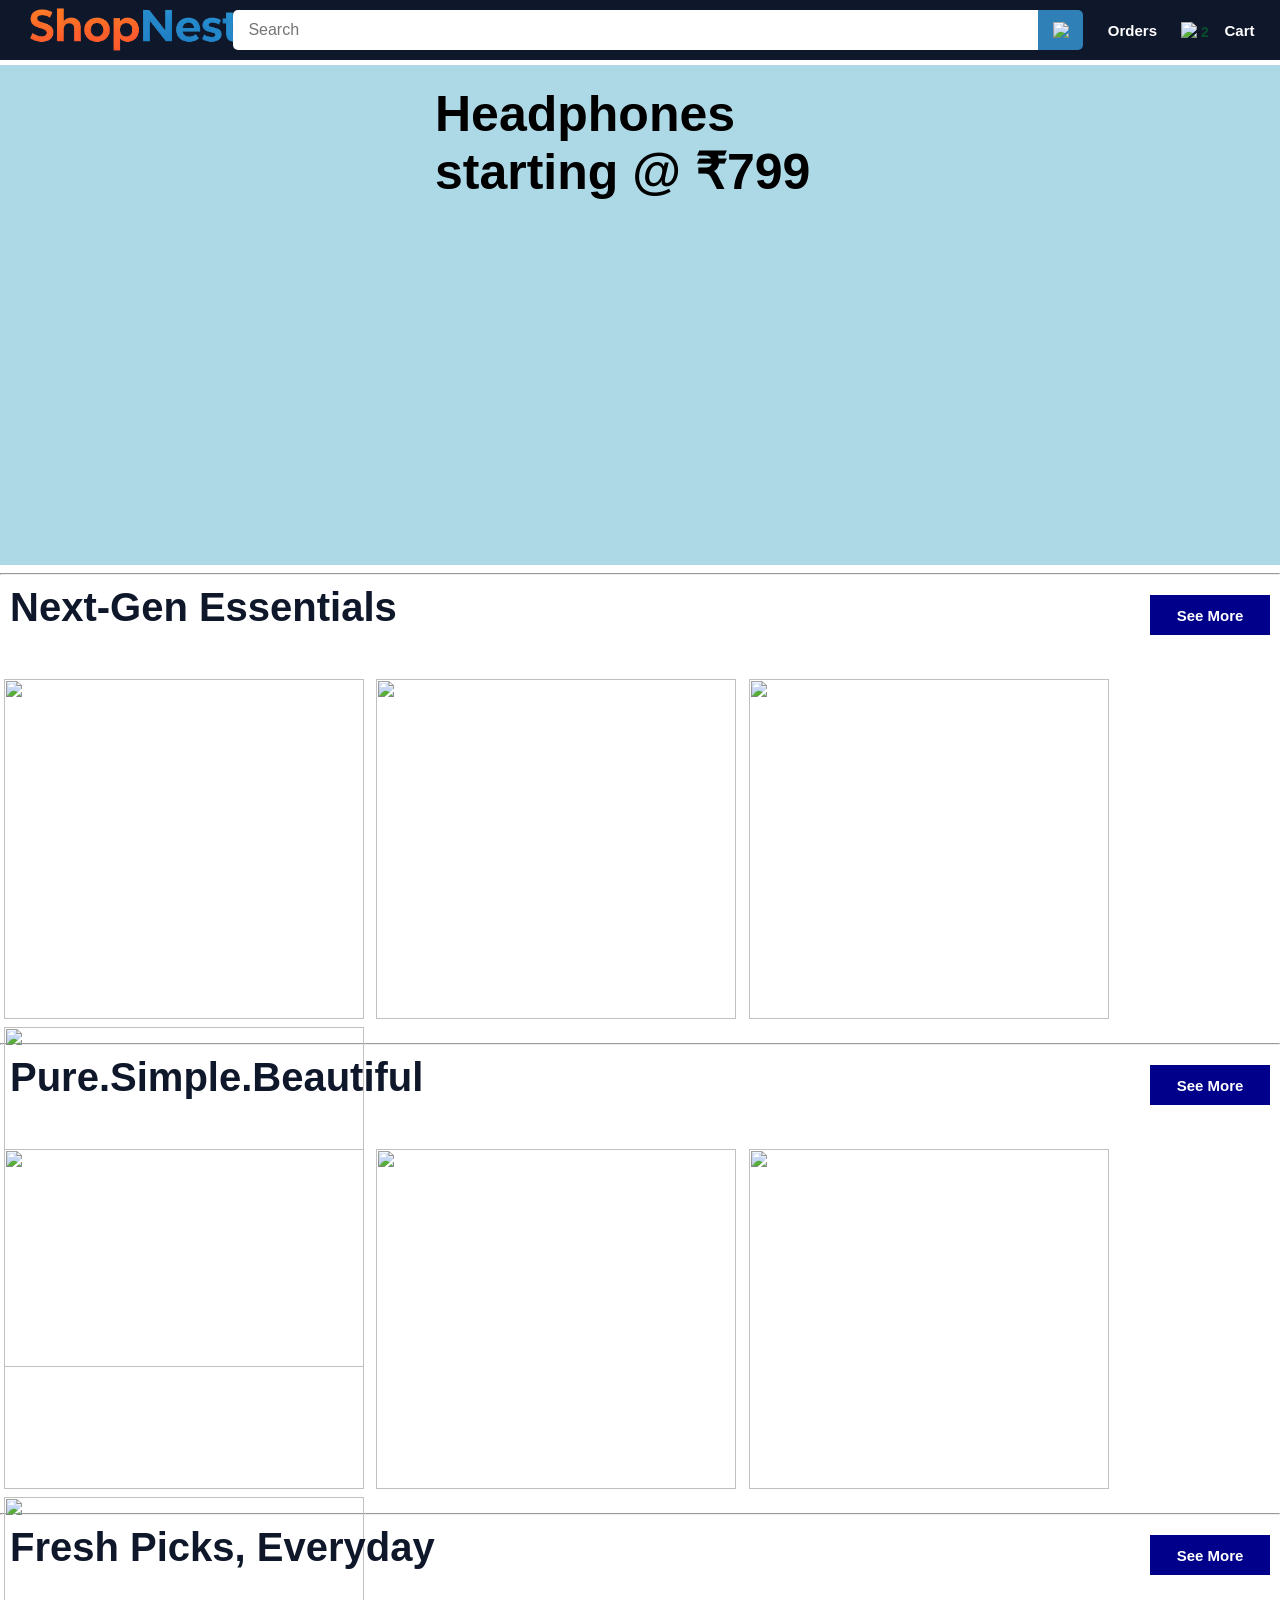
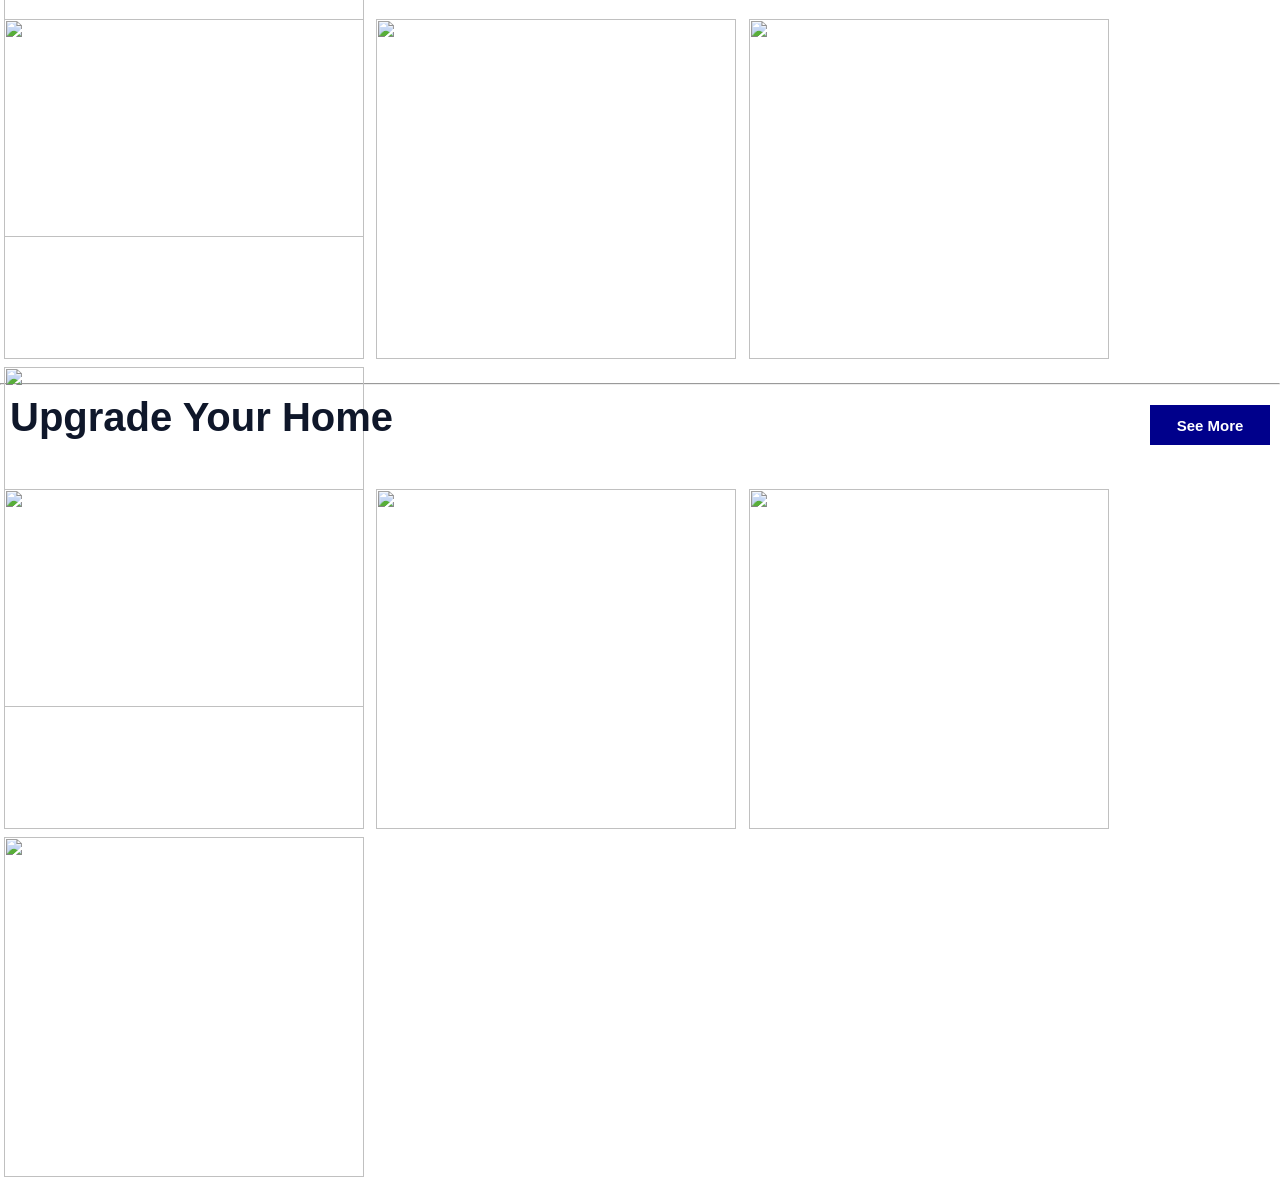
==== index.html @ 25f136fd "Add files via upload" ====
<!DOCTYPE html>
<html lang="en">

<head>
    <meta charset="UTF-8">
    <meta name="viewport" content="width=device-width, initial-scale=1.0">
    <title>ShopNest</title>

    <link rel="preconnect" href="https://fonts.googleapis.com">
    <link rel="preconnect" href="https://fonts.gstatic.com" crossorigin>
    <link href="https://fonts.googleapis.com/css2?family=Roboto:wght@400;500;700&display=swap" rel="stylesheet">

    <link rel="stylesheet" href="general.css">
    <link rel="stylesheet" href="header.css">
    <link rel="stylesheet" href="index.css">
</head>

<body>
    <div class="header">
        <div class="left-section">
            <a href="index.html" class="header-link">
                <img src="logo.png" class="logo" alt="logo">
            </a>
        </div>

        <div class="middle-section">
            <input type="text" class="search-bar" placeholder="Search">

            <button class="search-button">
                <img src="icons/search-icon.png" class="search-icon">
            </button>
        </div>

        <div class="right-section">
            <a href="orders.html" class="orders-link header-link">
                <span class="orders-text">Orders</span>
            </a>

            <a href="checkout.html" class="cart-link header-link">
                <img src="icons/cart-icon.png" class="cart-icon">
                <div class="cart-quantity">2</div>
                <div class="cart-text">Cart</div>
            </a>
        </div>

    </div>

    <div class="home-page">
        <div class="overview">
            <img src="icons/angle-left-solid.png" alt="" class="left-icon" onclick="prevSlide()">
            <img src="icons/angle-right-solid.png" alt="" class="right-icon" onclick="nextSlide()">

            <div class="slider" id="slider">
                <div class="slide">
                    <div class="text-section">
                        Headphones starting @ ₹799
                    </div>

                    <div class="img-section">
                        <img src="images/gadgets/Headphone.png" alt="" class="img-section-img">
                    </div>
                </div>

                <div class="slide">
                    <div class="text-section">
                        Best Selling Kitchen Items
                    </div>

                    <div class="img-section">
                        <img src="images/Home appliances/Curd-maker.png" alt="" class="img-section-img">
                    </div>
                </div>

                <div class="slide">
                    <div class="text-section">
                        Beauty Products for all
                    </div>

                    <div class="img-section">
                        <img src="images/beauty/Khadi2.png" alt="" class="img-section-img">
                    </div>
                </div>
            </div>
        </div>

        <hr>

        <div class="product-category">
            <p>
                Next-Gen Essentials
                <button onclick="window.location.href='gadgets.html'">See More</button>
            </p>
            <img src="images/gadgets/Boat-speaker.png" alt="">
            <img src="images/gadgets/Rechargable-wire-mouse.png" alt="">
            <img src="images/gadgets/Headphone.png" alt="">
            <img src="images/gadgets/Power-Bank.png" alt="">
        </div>

        <hr>

        <div class="product-category">
            <p>
                Pure.Simple.Beautiful
                <button onclick="window.location.href='beauty.html'">See More</button>
            </p>
            <img src="images/beauty/Cetaphil.png" alt="">
            <img src="images/beauty/Dove-men.png" alt="">
            <img src="images/beauty/Gentlemen.png" alt="">
            <img src="images/beauty/Khadi_sand.png" alt="">
        </div>

        <hr>

        <div class="product-category">
            <p>
                Fresh Picks, Everyday
                <button onclick="window.location.href='foods.html'">See More</button>
            </p>
            <img src="images/foods/Nutella.png" alt="">
            <img src="images/foods/Dates.png" alt="">
            <img src="images/foods/Muesli.png" alt="">
            <img src="images/foods/Dry Fruits.png" alt="">
        </div>

        <hr>

        <!-- <div class="product-category">
            <p>
                Escape into Books..
                <button onclick="window.location.href='books.html'">See More</button>
            </p>
            <img src="images/books/Eat that frog.jpg" alt="" class="books-img">
            <img src="images/books/Ikigai.jpg" alt="" class="books-img">
            <img src="images/books/Brian Tracy.jpg" alt="" class="books-img">
            <img src="images/books/Atomic Habits.jpg" alt="" class="books-img">
        </div> -->

        <!-- <hr> -->

        <div class="product-category">
            <p>
                Upgrade Your Home
                <button onclick="window.location.href='home-appliances.html'">See More</button>
            </p>
            <img src="images/Home appliances/Air-fryer.png" alt="">
            <img src="images/Home appliances/Kettle.png" alt="">
            <img src="images/Home appliances/Oven.png" alt="">
            <img src="images/Home appliances/Toaster.png" alt="">
        </div>
    </div>
    
    <script src="scripts/index.js"></script>
    <script src="scripts/cart.js"></script>
</body>

</html>
---- header.css ----
.header {
    /* background-color: rgb(8, 79, 45); */
    background-color: #0f172a;
    color: white;
    padding-left: 15px;
    padding-right: 15px;

    display: flex;
    align-items: center;
    justify-content: space-between;

    position: fixed;
    top: 0;
    left: 0;
    right: 0;
    height: 60px;

    z-index: 1000;
}

.header .left-section {
    width: 208px;
}

@media (max-width: 800px) {
    .header .left-section {
        width: unset;
    }
}

.header .header-link {
    display: inline-block;
    padding: 6px 9.5px;
    border-radius: 2px;
    cursor: pointer;
    text-decoration: none;
    border: 1px solid rgba(0, 0, 0, 0);
}

.header .logo {
  height: 50px;
  margin-top: 1px;
  background-color: transparent;
}

.header .middle-section {
  flex: 1;
  max-width: 850px;
  margin-left: 10px;
  margin-right: 10px;
  display: flex;
}

.header .search-bar {
  flex: 1;
  width: 0;
  font-size: 16px;
  height: 38px;
  padding-left: 15px;
  border: none;
  border-top-left-radius: 5px;
  border-bottom-left-radius: 5px;
  border-top-right-radius: 0;
  border-bottom-right-radius: 0;
}

.header .search-button {
  background-color: #2F80B7;
  border: none;
  width: 45px;
  height: 40px;
  border-top-right-radius: 5px;
  border-bottom-right-radius: 5px;
  flex-shrink: 0;
  cursor: pointer;
}

.header .search-icon {
  height: 20px;
  margin-left: 0px;
  margin-top: 3px;
}

.header .right-section {
  /* width: 180px; */
  flex-shrink: 0;
  display: flex;
  justify-content: end;
}

.right-section a:hover{
  border: 1px solid white;
}

.header .orders-link {
  color: white;

  display: flex;
  align-items: center;
  padding-left: 13px;
  padding-right: 13px;
}

.header .orders-text {
  display: block;
  font-size: 15px;
  font-weight: 700;
}

.header .cart-link {
  color: white;
  display: flex;
  align-items: center;
  position: relative;
}

.header .cart-icon {
  width: 38px;
}

.header .cart-text {
  margin-left: 5px;
  font-size: 15px;
  font-weight: 700;
}

.header .cart-quantity {
  color: rgb(8, 79, 45);
  font-size: 14px;
  font-weight: 700;

  position: absolute;
  top: 8.5px;
  right: 46px;

  width: 26px;
  text-align: center;
}

/* .credit {
  font-size: 12px;
  color: gray;
}
.credit a {
  color: inherit;
  text-decoration: underline;
}

.body img{
    height: 100px;
    width: 100px;
} */
---- index.css ----
body {
    margin: 0;
    padding: 0;
    font-family: Arial;
}

.home-page {
    margin-top: 65px;
}

.overview {
    width: 100%;
    height: 500px;
    /* display: flex; */
    overflow: hidden;
    position: relative;
    /* cursor: pointer; */
    background-color: lightblue;
}

.slider{
  display: flex;
  transition: transform 0.5s ease;
}

.slide{
  min-width: 100%;
  display: flex;
  justify-content: center;
  gap: 50px;
  align-items: center;
  padding: 20px;
}

.left-icon{
  position: absolute;
  left: 10px;
  top: 50%;
  transform: translateY(-50%);
  height: 72px;
  cursor: pointer;
  z-index: 1;
}

.right-icon{
  position: absolute;
  right: 10px;
  top: 50%;
  transform: translateY(-50%);
  height: 72px;
  cursor: pointer;
  z-index: 1;
}

.text-section{
  /* border: 1px solid black; */
  /* left: 27%; */
  /* position: absolute; */
  height: 100%;
  font-size: 50px;
  /* width: 250px; */
  /* top: 27%; */
  font-weight: bold;
  max-width: 400px;
  display: flex;
  align-items: center;
}

.img-section{
  /* position: absolute; */
  height: auto;
  max-width: 100%;
  /* left: 39%; */
  /* border: 1px solid black; */
  display: flex;
  align-items: center;
}

.img-section-img{
  height: auto;
  max-width: 400px;
}

/* .img-overview {
    height: 500px;
    width: 500px;
    object-fit: cover;
    flex-shrink: 0;
}

.slider {
    display: flex;
    width: max-content;
    animation: scroll 30s linear infinite;
}

@keyframes scroll {
    0% {
        transform: translateX(0);
    }

    100% {
        transform: translateX(-50%);
    }
} */

.product-category {
    margin-top: 10px;
    height: 450px;
    width: 100%;
    /* background-color: lightpink; */
    /* background-color: cornsilk; */
}

.product-category p {
    margin-top: 10px;
    margin-left: 10px;
    color: #0f172a;
    font-size: 40px;
    font-weight: bold;
    display: flex;
    justify-content: space-between;
}

.product-category p button {
    width: 120px;
    height: 40px;
    background-color: darkblue;
    color: white;
    margin-right: 10px;
    font-size: 15px;
    font-weight: bold;
    cursor: pointer;
    margin-top: 10px;
    border: none;
}

.product-category img {
    height: 340px;
    width: 360px;
    margin: 4px;
    cursor: pointer;
}

.products .products-grid{
    display: grid;
    grid-template-columns: repeat(4,1fr);
}

@media (max-width: 800px) {
  .products .products-grid {
    grid-template-columns: repeat(3, 1fr);
  }
}

@media (max-width: 575px) {
  .products .products-grid {
    grid-template-columns: repeat(2, 1fr);
  }
}

@media (max-width: 450px) {
  .products .products-grid {
    grid-template-columns: 1fr;
  }
}

.products{
    margin-top: 62px;
}

.products .product-container {
  padding-top: 40px;
  padding-bottom: 25px;
  padding-left: 25px;
  padding-right: 25px;

  border-right: 1px solid rgb(240, 240, 240);
  border-bottom: 1px solid rgb(240, 240, 240);

  display: flex;
  flex-direction: column;
}

.products .product-image-container {
  display: flex;
  justify-content: center;
  align-items: center;

  height: 180px;
  margin-bottom: 20px;
}

.products .product-image {
  /* Images overflow the container by default. To prevent this, set
     max-width and max-height to 100% to stay inside container. */
  max-width: 100%;
  max-height: 100%;
  border-radius: 5px;
}

.products .product-name {
  height: 40px;
  margin-bottom: 5px;
}

.products .product-rating-container {
  display: flex;
  align-items: center;
  margin-bottom: 10px;
}

.products .product-rating-stars {
  width: 100px;
  margin-right: 6px;
}

.products .product-rating-count {
  color: rgb(25, 135, 84);
  cursor: auto;
  margin-top: 3px;
}

.products .product-price {
  font-weight: 700;
  margin-bottom: 10px;
}

.products .product-quantity-container {
  margin-bottom: 17px;
}

.products .product-spacer {
  flex: 1;
}

.products .added-to-cart {
  color: rgb(25, 135, 84);
  font-size: 16px;

  display: flex;
  align-items: center;
  margin-bottom: 8px;

  /* At first, the "Added to cart" message will
     be invisible. Use JavaScript to change the
     opacity and make it visible. */
  opacity: 0;
}

.products .added-to-cart img {
  height: 19px;
  margin-right: 6px;
}

.products .add-to-cart-button {
  width: 100%;
  padding: 8px;
  height: 34px;
  margin-top: 1px;
  background-color: darkblue;
  color: white;
  font-size: 15px;
  font-weight: bold;
  cursor: pointer;
}

.add-to-cart-button:hover{
    background-color: rgb(32, 32, 184);
}

select {
  color: rgb(33, 33, 33);
  background-color: rgb(255, 255, 255);
  border: 1px solid rgb(200, 200, 200);
  border-radius: 5px;
  padding: 3px 5px;
  font-size: 15px;
  cursor: pointer;
  box-shadow: 0 1px 3px rgba(200, 200, 200, 0.2);
}

select:focus,
input:focus {
  outline: 2px solid rgb(25, 135, 84);
}
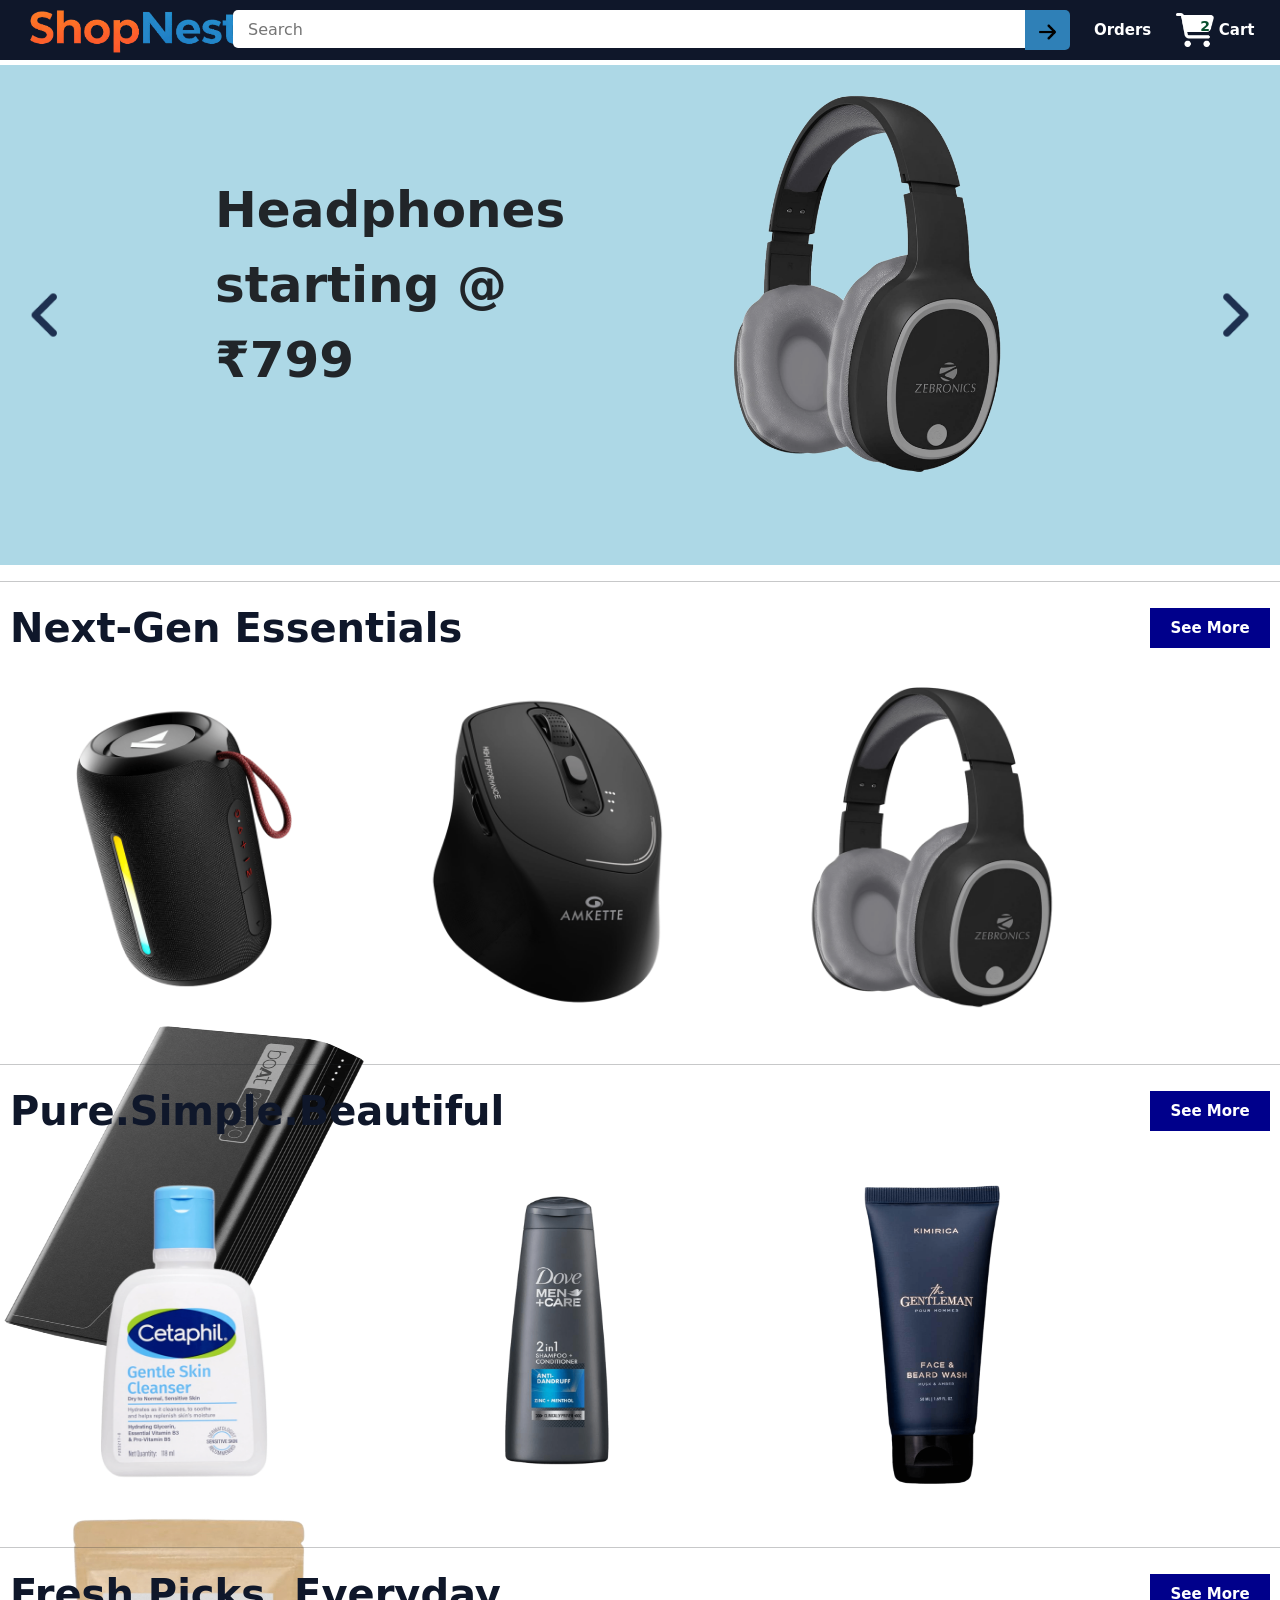
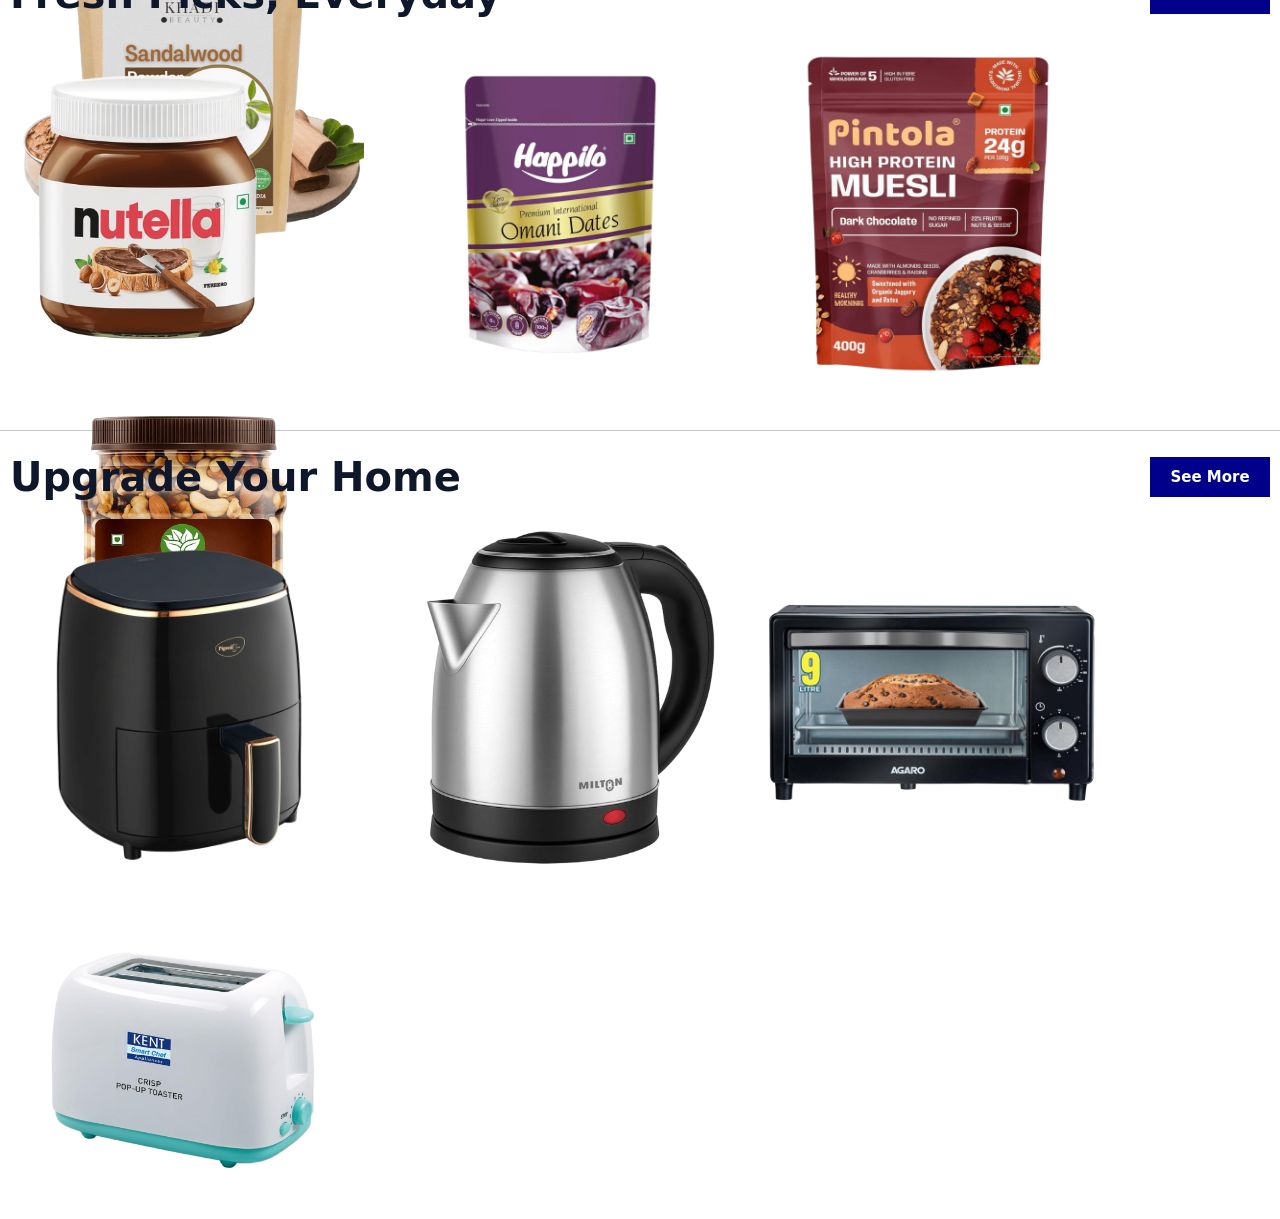
==== commit 4379ec8f: "Update index.html" ====
--- a/index.html
+++ b/index.html
@@ -13,6 +13,9 @@
     <link rel="stylesheet" href="general.css">
     <link rel="stylesheet" href="header.css">
     <link rel="stylesheet" href="index.css">
+
+    <link href="https://cdn.jsdelivr.net/npm/bootstrap@5.2.3/dist/css/bootstrap.min.css" rel="stylesheet">
+    <script src="https://cdn.jsdelivr.net/npm/bootstrap@5.2.3/dist/js/bootstrap.bundle.min.js"></script>
 </head>
 
 <body>
@@ -153,4 +156,4 @@
     <script src="scripts/cart.js"></script>
 </body>
 
-</html>+</html>
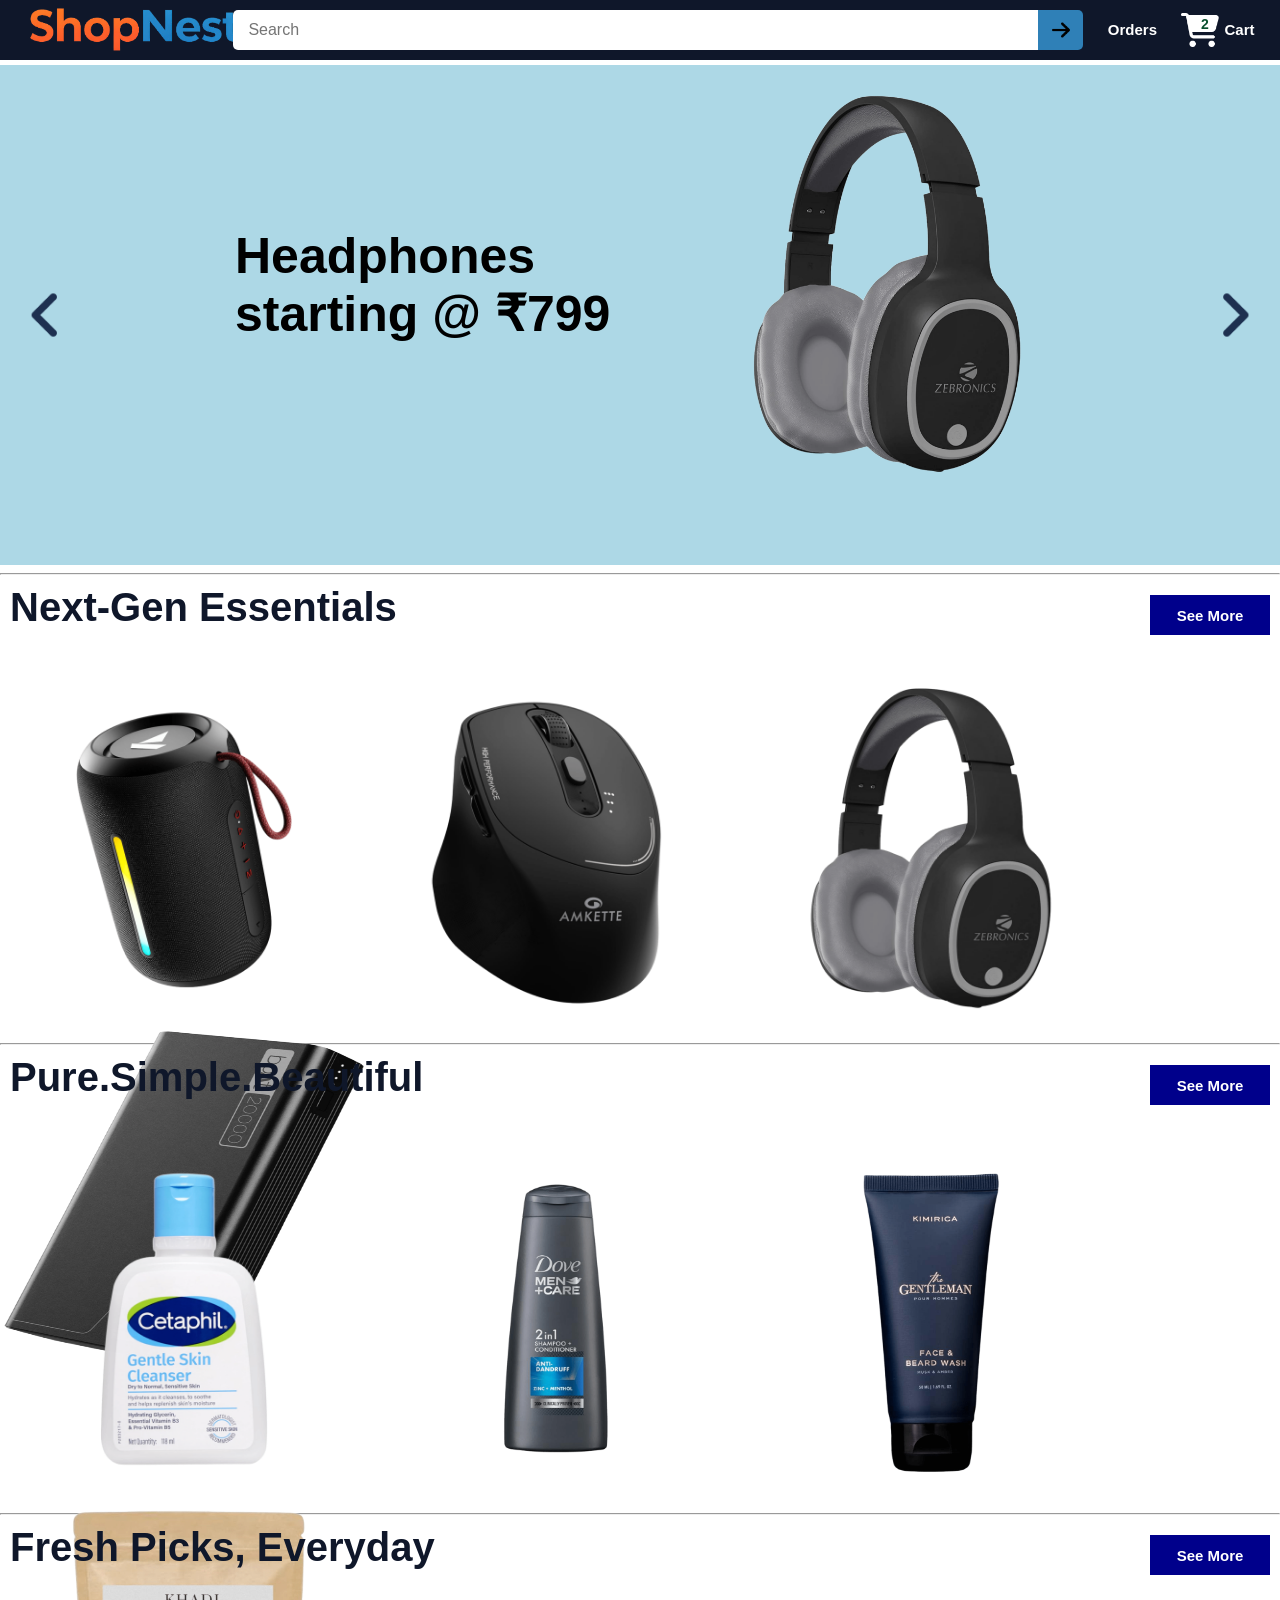
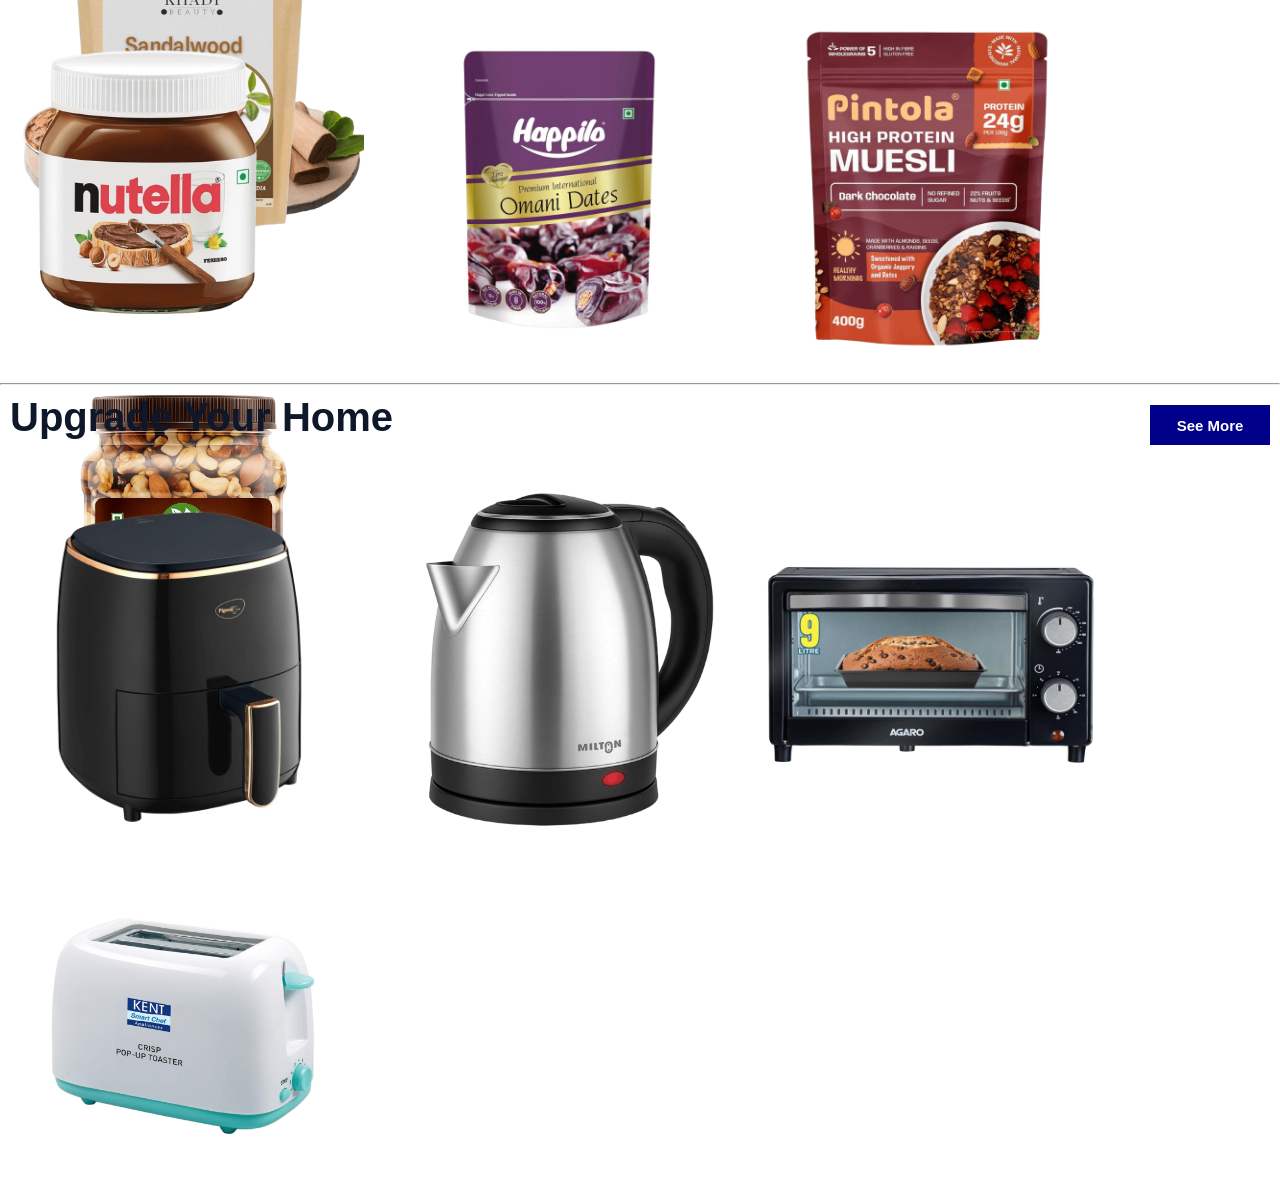
==== commit 5ffea07c: "Update index.html" ====
--- a/index.html
+++ b/index.html
@@ -13,9 +13,6 @@
     <link rel="stylesheet" href="general.css">
     <link rel="stylesheet" href="header.css">
     <link rel="stylesheet" href="index.css">
-
-    <link href="https://cdn.jsdelivr.net/npm/bootstrap@5.2.3/dist/css/bootstrap.min.css" rel="stylesheet">
-    <script src="https://cdn.jsdelivr.net/npm/bootstrap@5.2.3/dist/js/bootstrap.bundle.min.js"></script>
 </head>
 
 <body>
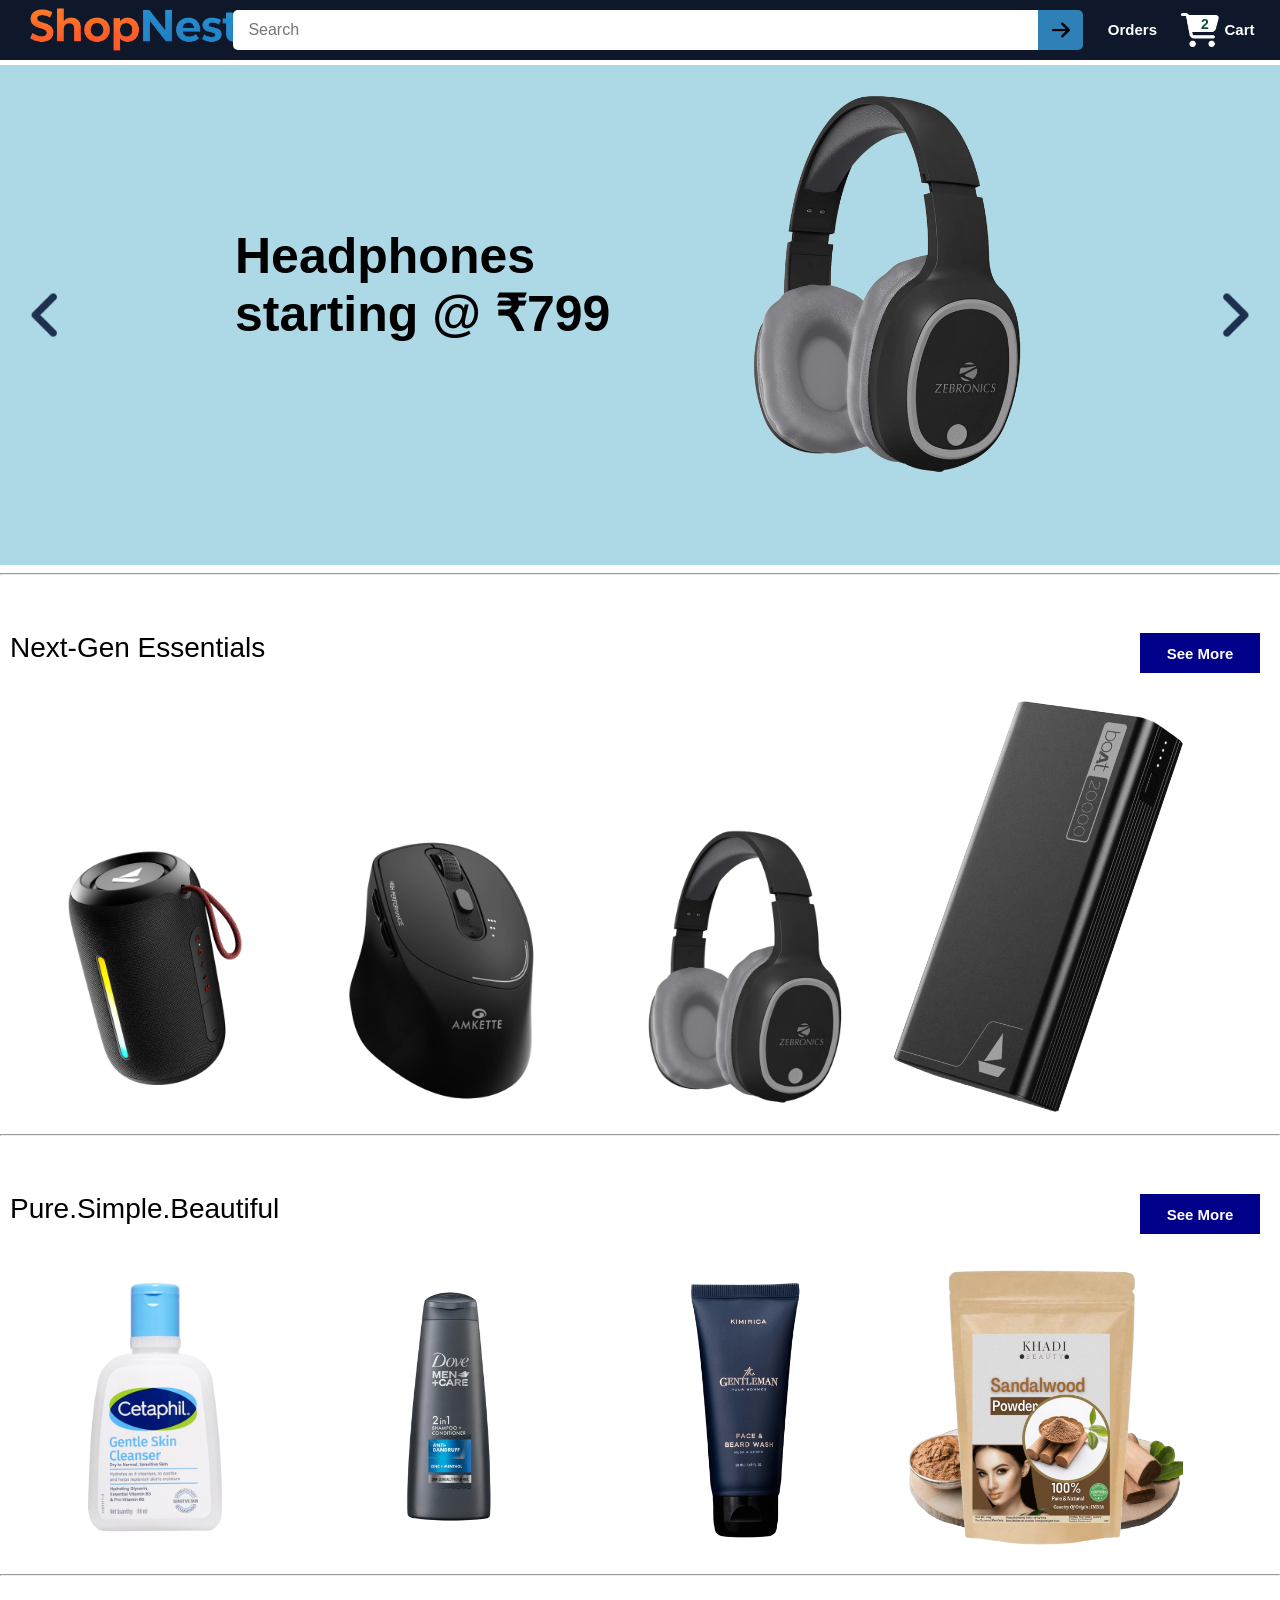
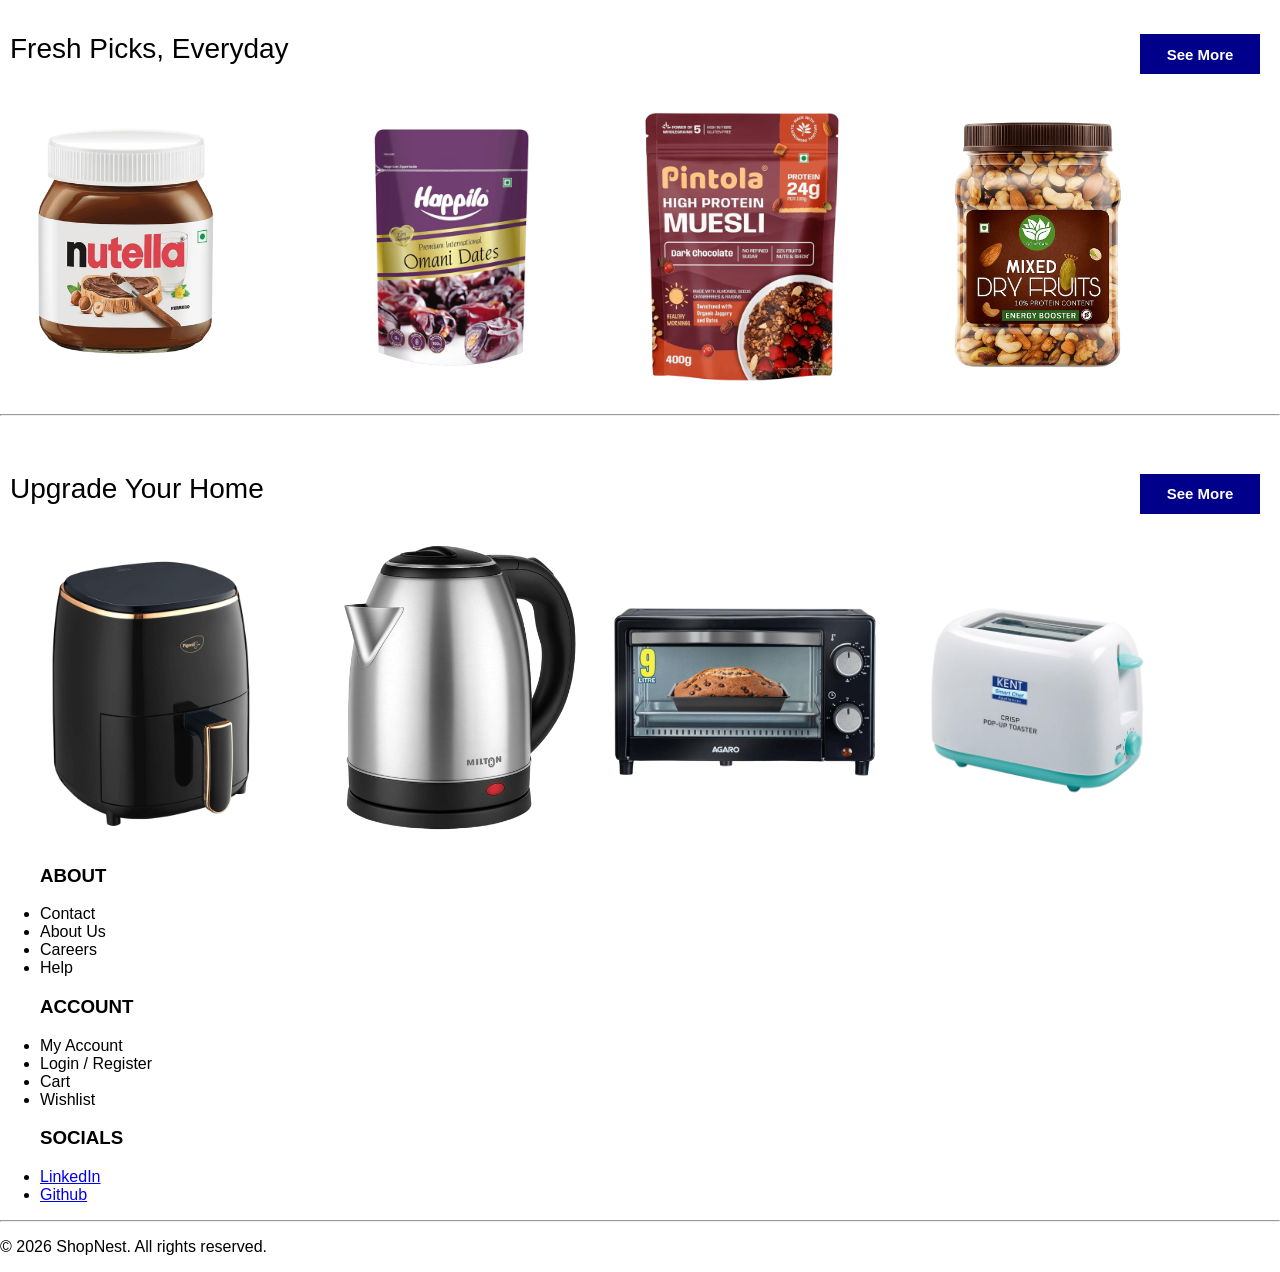
==== commit b2550f00: "Added footer in index.html" ====
--- a/index.html
+++ b/index.html
@@ -148,6 +148,38 @@
             <img src="images/Home appliances/Toaster.png" alt="">
         </div>
     </div>
+
+    <div class="footer">
+        <div class="upper">
+            <ul>
+                <h3>ABOUT</h3>
+                <li>Contact</li>
+                <li>About Us</li>
+                <li>Careers</li>
+                <li>Help</li>
+            </ul>
+
+            <ul>
+                <h3>ACCOUNT</h3>
+                <li>My Account</li>
+                <li>Login / Register</li>
+                <li>Cart</li>
+                <li>Wishlist</li>
+            </ul>
+
+            <ul>
+                <h3>SOCIALS</h3>
+                <li><a href="https://www.linkedin.com/in/patelpriyanshu03/">LinkedIn</a></li>
+                <li><a href="https://github.com/BugSlayer03">Github</a></li>
+            </ul>
+        </div>
+
+        <hr>
+
+        <div class="lower">
+            <p>© 2026 ShopNest. All rights reserved.</p>
+        </div>
+    </div>
     
     <script src="scripts/index.js"></script>
     <script src="scripts/cart.js"></script>
--- a/header.css
+++ b/header.css
@@ -41,6 +41,14 @@
   height: 50px;
   margin-top: 1px;
   background-color: transparent;
+}
+
+@media (max-width:675px){
+  .header .logo{
+    display: none;
+    height: 26px;
+    margin-top: 1px;
+  }
 }
 
 .header .middle-section {
@@ -149,4 +157,4 @@
 .body img{
     height: 100px;
     width: 100px;
-} */+} */
--- a/index.css
+++ b/index.css
@@ -53,13 +53,8 @@
 }
 
 .text-section{
-  /* border: 1px solid black; */
-  /* left: 27%; */
-  /* position: absolute; */
   height: 100%;
   font-size: 50px;
-  /* width: 250px; */
-  /* top: 27%; */
   font-weight: bold;
   max-width: 400px;
   display: flex;
@@ -81,45 +76,80 @@
   max-width: 400px;
 }
 
-/* .img-overview {
-    height: 500px;
-    width: 500px;
-    object-fit: cover;
-    flex-shrink: 0;
-}
-
-.slider {
-    display: flex;
-    width: max-content;
-    animation: scroll 30s linear infinite;
-}
-
-@keyframes scroll {
-    0% {
-        transform: translateX(0);
-    }
-
-    100% {
-        transform: translateX(-50%);
-    }
-} */
-
-.product-category {
+@media (max-width:800px){
+    .slide{
+        flex-direction: column;
+        text-align: center;
+        gap: 20px;
+    }
+
+    .text-section{
+        font-size: 28px;
+        max-width: 90%;
+        justify-content: center;
+    }
+
+    .img-section img{
+        max-width: 250px;
+    }
+
+    .overview{
+        height: auto;
+        padding: 40px 0;
+    }
+}
+
+@media (max-width: 450px){
+    .text-section{
+        font-size: 20px;
+    }
+
+    .img-section img{
+        max-width: 180px;
+    }
+
+    .left-icon,
+    .right-icon{
+        height: 40px;
+    }
+}
+
+@media (max-width: 800px){
+    .product-category img{
+        width: 31%;
+    }    
+}
+
+@media (max-width: 575px){
+    .product-category img{
+        width: 48%;
+    }
+}
+
+@media (max-width: 450px){
+    .product-category img{
+        width: 100%;
+    }
+}
+
+.product-category{
     margin-top: 10px;
-    height: 450px;
-    width: 100%;
-    /* background-color: lightpink; */
-    /* background-color: cornsilk; */
-}
-
-.product-category p {
-    margin-top: 10px;
-    margin-left: 10px;
-    color: #0f172a;
-    font-size: 40px;
-    font-weight: bold;
+    padding: 10px;
+    height: auto;
+}
+
+.product-category p{
+    font-size: 28px;
+    flex-wrap: wrap;
+    gap: 10px;
     display: flex;
     justify-content: space-between;
+    align-items: center;
+}
+
+.product-category img{
+    width: 23%;
+    height: auto;
 }
 
 .product-category p button {
@@ -133,14 +163,10 @@
     cursor: pointer;
     margin-top: 10px;
     border: none;
-}
-
-.product-category img {
-    height: 340px;
-    width: 360px;
-    margin: 4px;
-    cursor: pointer;
-}
+    flex-shrink: 0;
+}
+
+
 
 .products .products-grid{
     display: grid;
@@ -283,4 +309,4 @@
 select:focus,
 input:focus {
   outline: 2px solid rgb(25, 135, 84);
-}+}
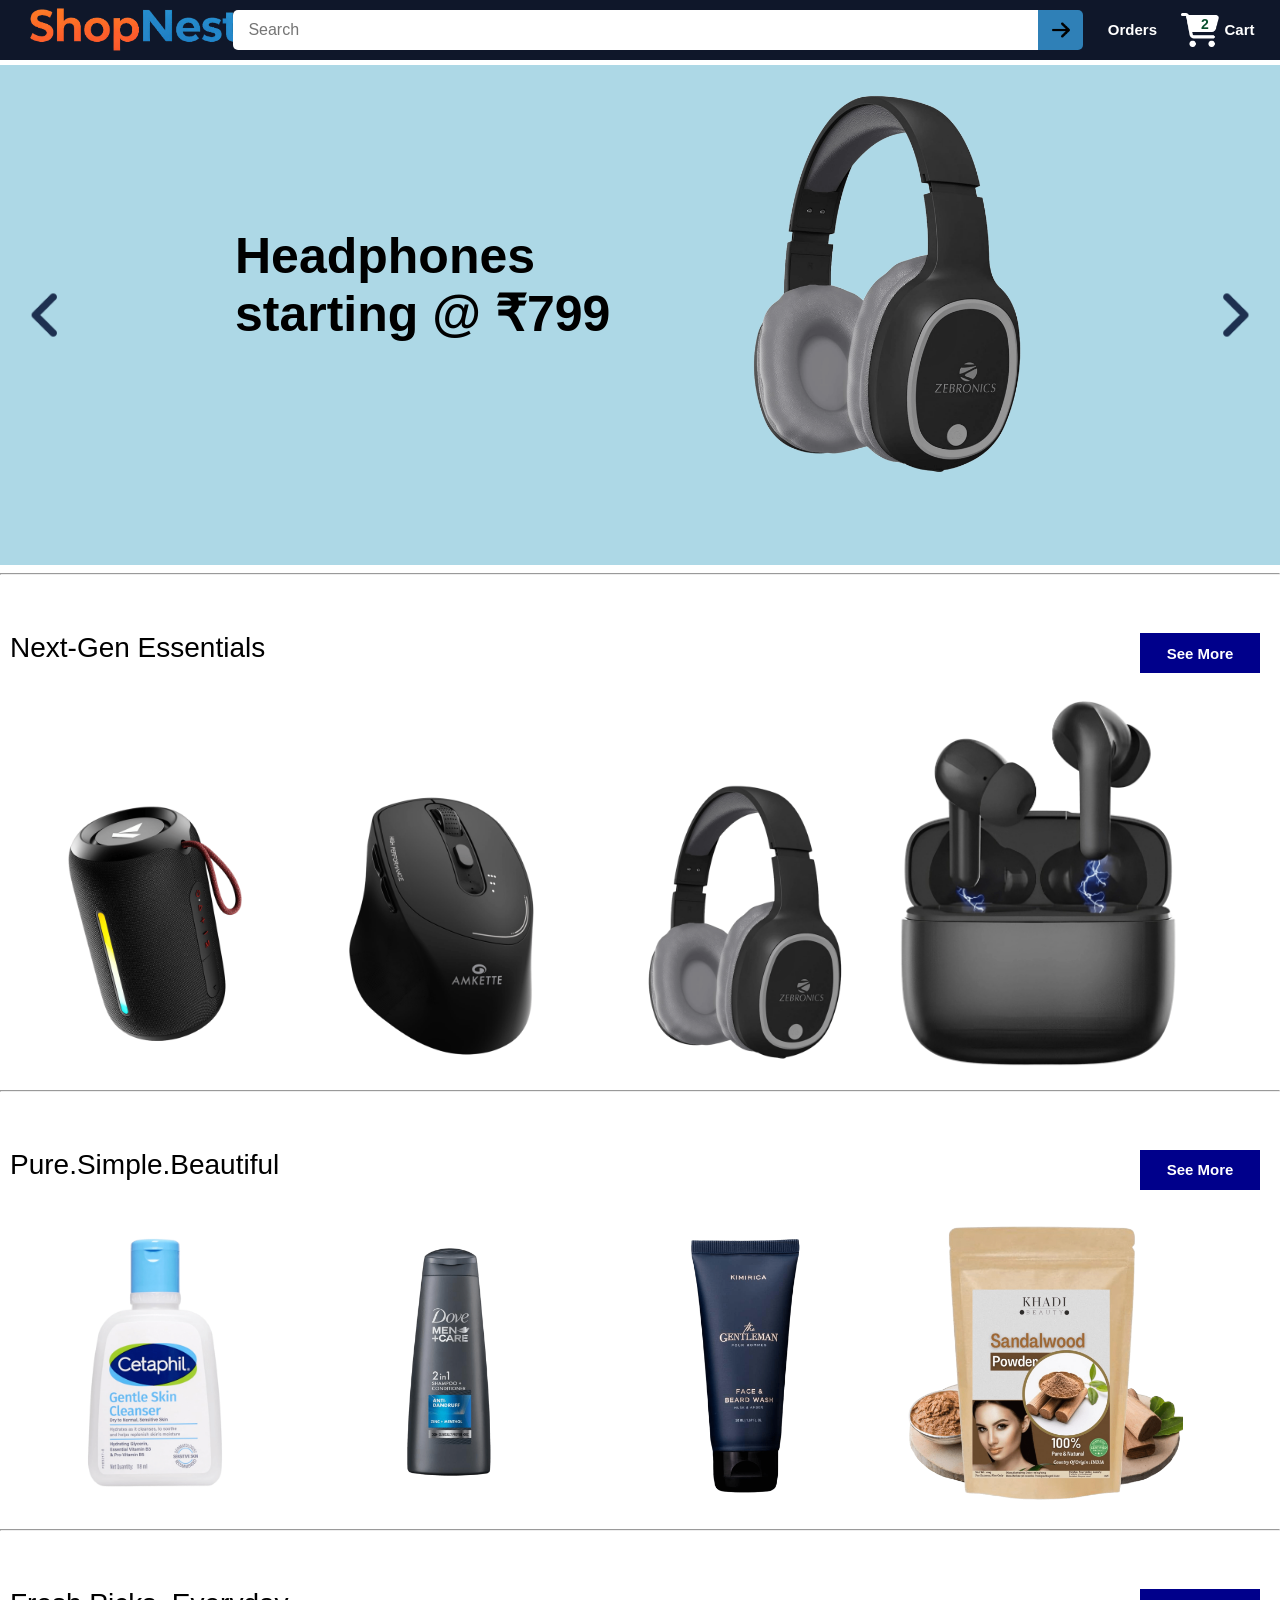
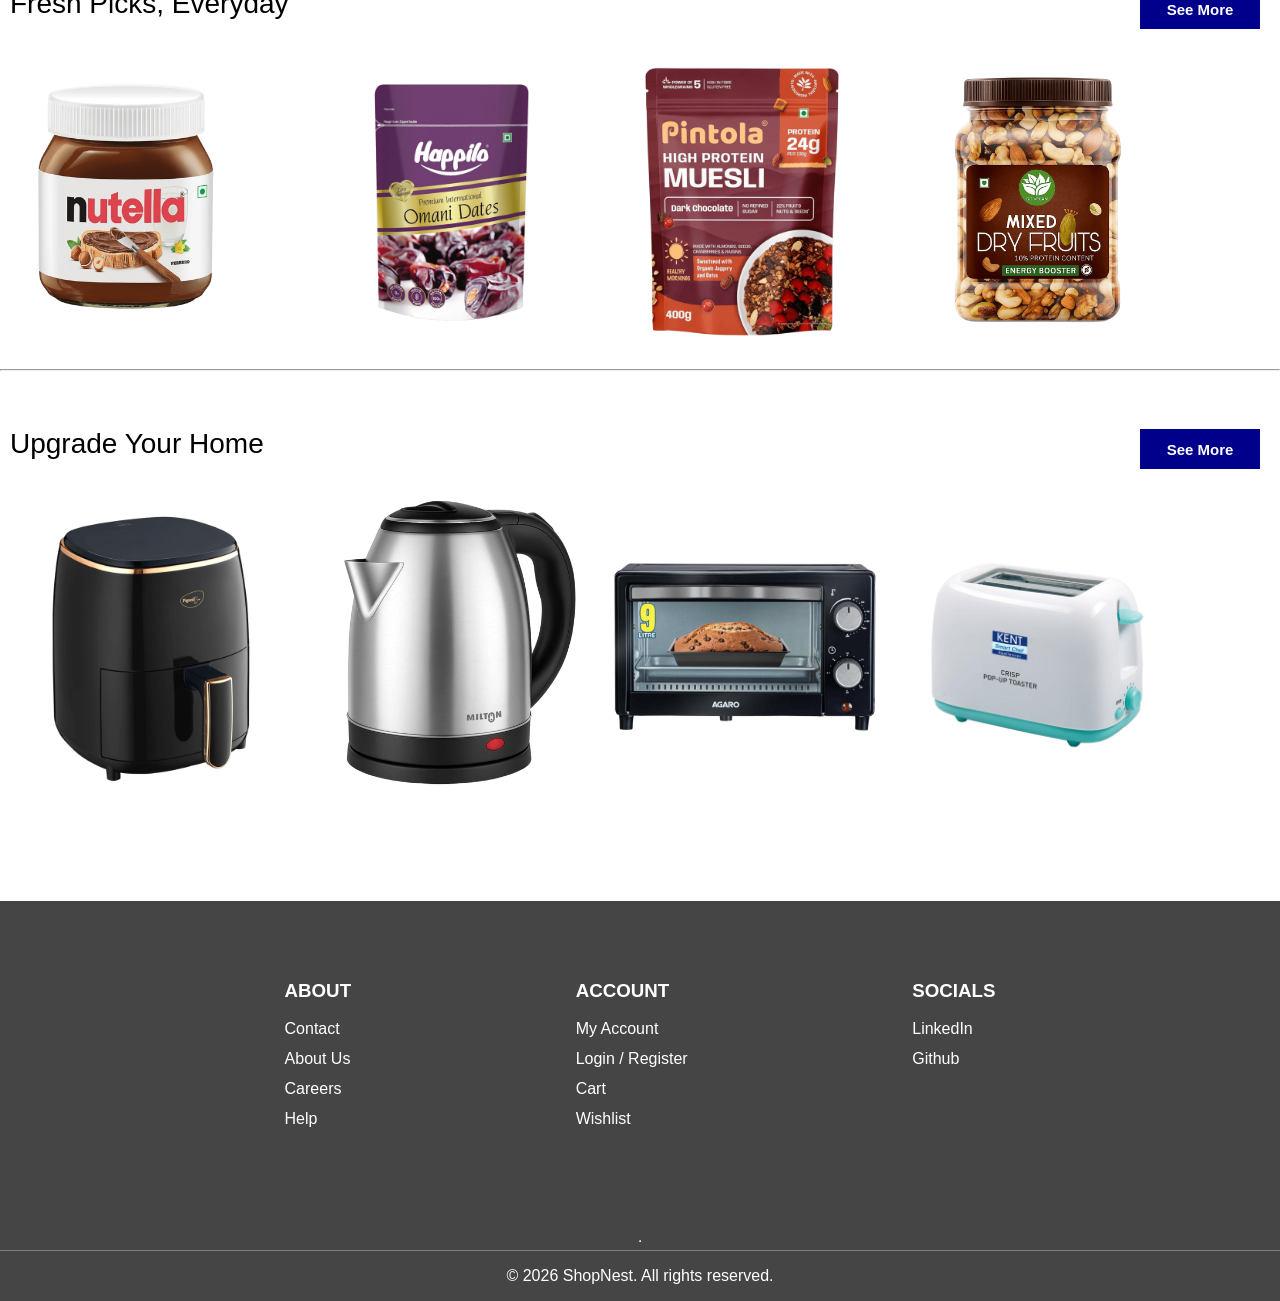
==== commit d787ee06: "Update index.html" ====
--- a/index.html
+++ b/index.html
@@ -93,7 +93,7 @@
             <img src="images/gadgets/Boat-speaker.png" alt="">
             <img src="images/gadgets/Rechargable-wire-mouse.png" alt="">
             <img src="images/gadgets/Headphone.png" alt="">
-            <img src="images/gadgets/Power-Bank.png" alt="">
+            <img src="images/gadgets/Earbud.png" alt="">
         </div>
 
         <hr>
--- a/index.css
+++ b/index.css
@@ -310,3 +310,49 @@
 input:focus {
   outline: 2px solid rgb(25, 135, 84);
 }
+
+.footer{
+  height: 400px;
+  width: 100%;
+  background-color: rgb(69, 69, 69);
+  margin-top: 100px;
+  color: white;
+
+  display: flex;
+  flex-direction: column;
+}
+
+.upper{
+  /* padding: 40px; */
+  display: flex;
+  justify-content: space-evenly;
+  flex-wrap: wrap;
+  height: 90%;
+  padding: 60px;
+}
+
+.lower{
+  /* padding: 20px; */
+  text-align: center;
+  border-top: 1px solid gray;
+}
+
+ul{
+  list-style-type: none;
+  margin: 0;
+  padding: 0;
+}
+
+ul li{
+  margin-bottom: 12px;
+  cursor: pointer;
+}
+
+ul li:hover{
+  text-decoration: underline;
+}
+
+ul li a{
+  color: white;
+  text-decoration: none;
+}
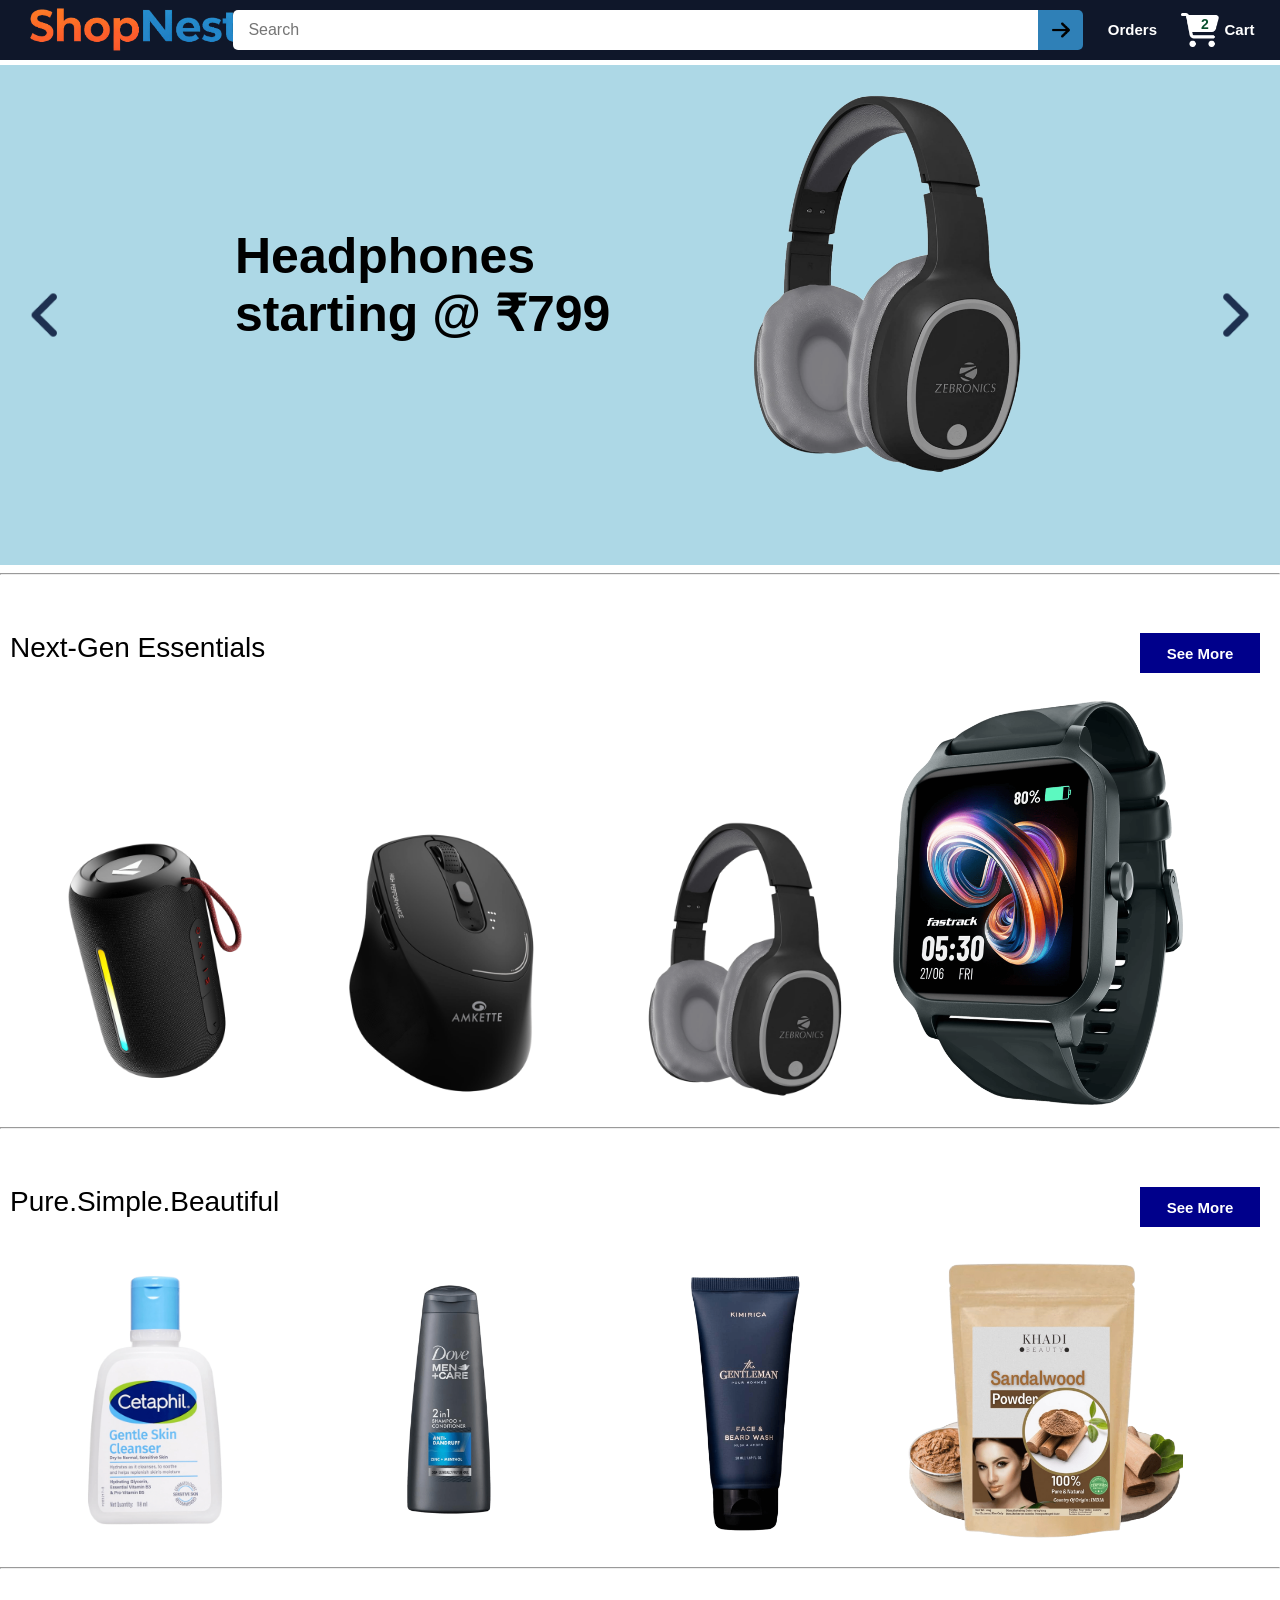
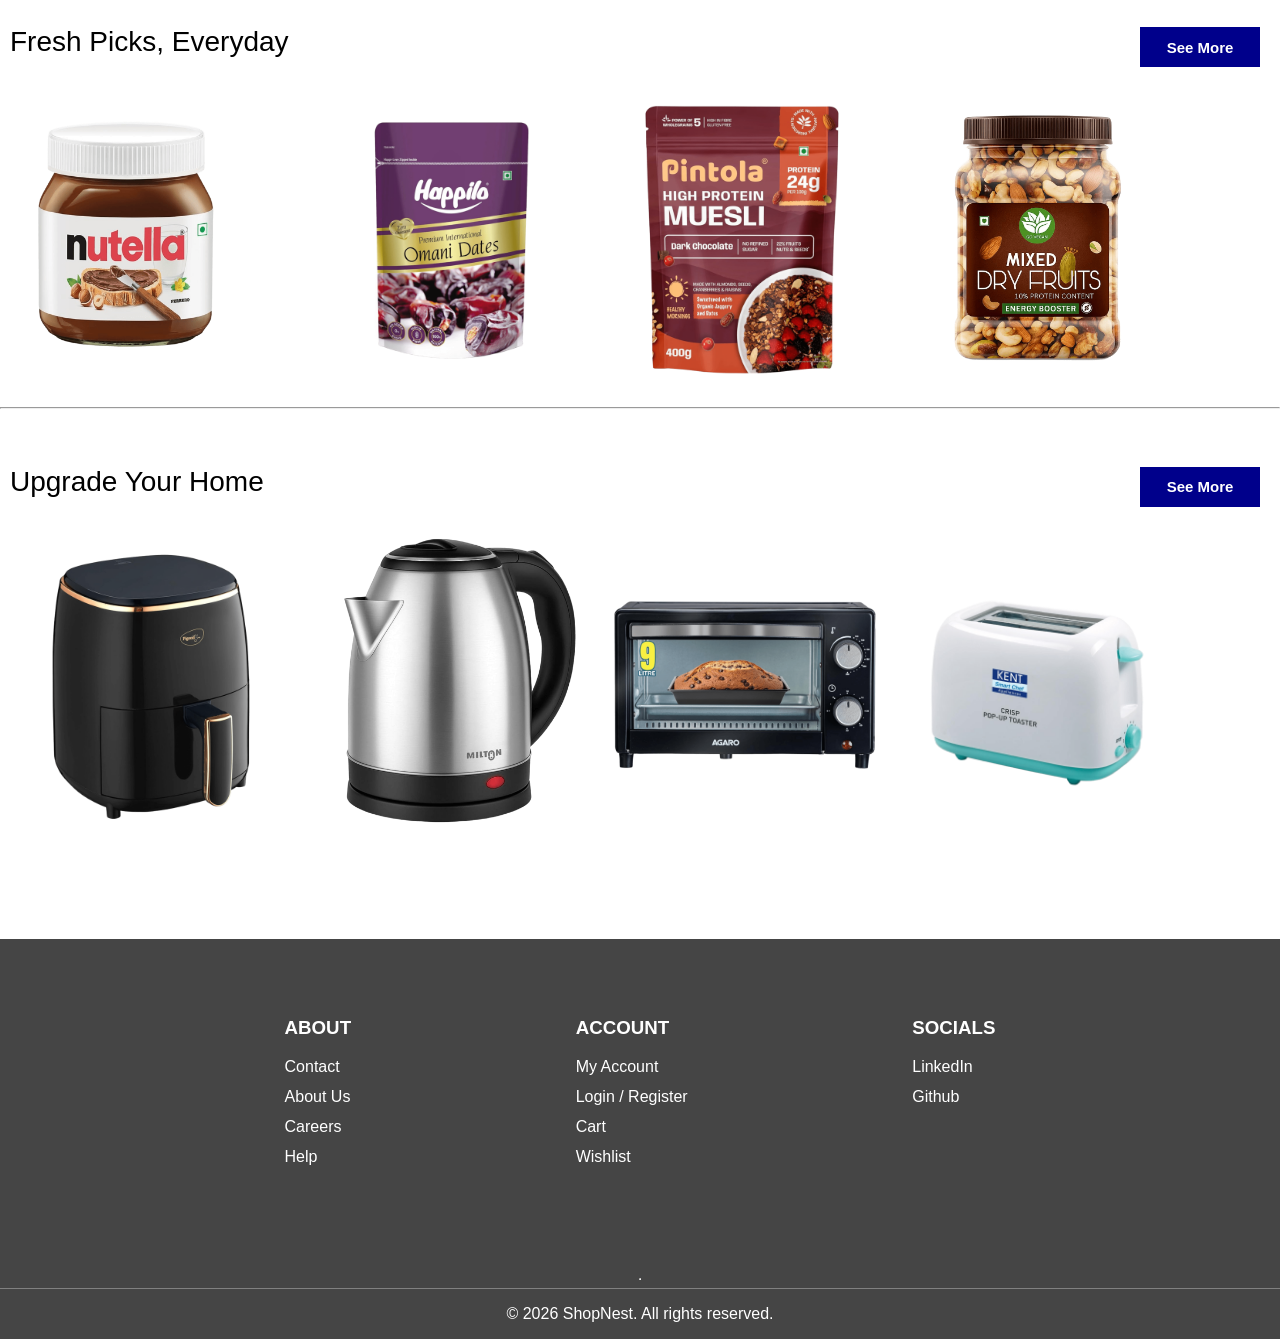
==== commit 2fb2c1c7: "Update index.html" ====
--- a/index.html
+++ b/index.html
@@ -93,7 +93,7 @@
             <img src="images/gadgets/Boat-speaker.png" alt="">
             <img src="images/gadgets/Rechargable-wire-mouse.png" alt="">
             <img src="images/gadgets/Headphone.png" alt="">
-            <img src="images/gadgets/Earbud.png" alt="">
+            <img src="images/gadgets/Smart-Watch.png" alt="">
         </div>
 
         <hr>
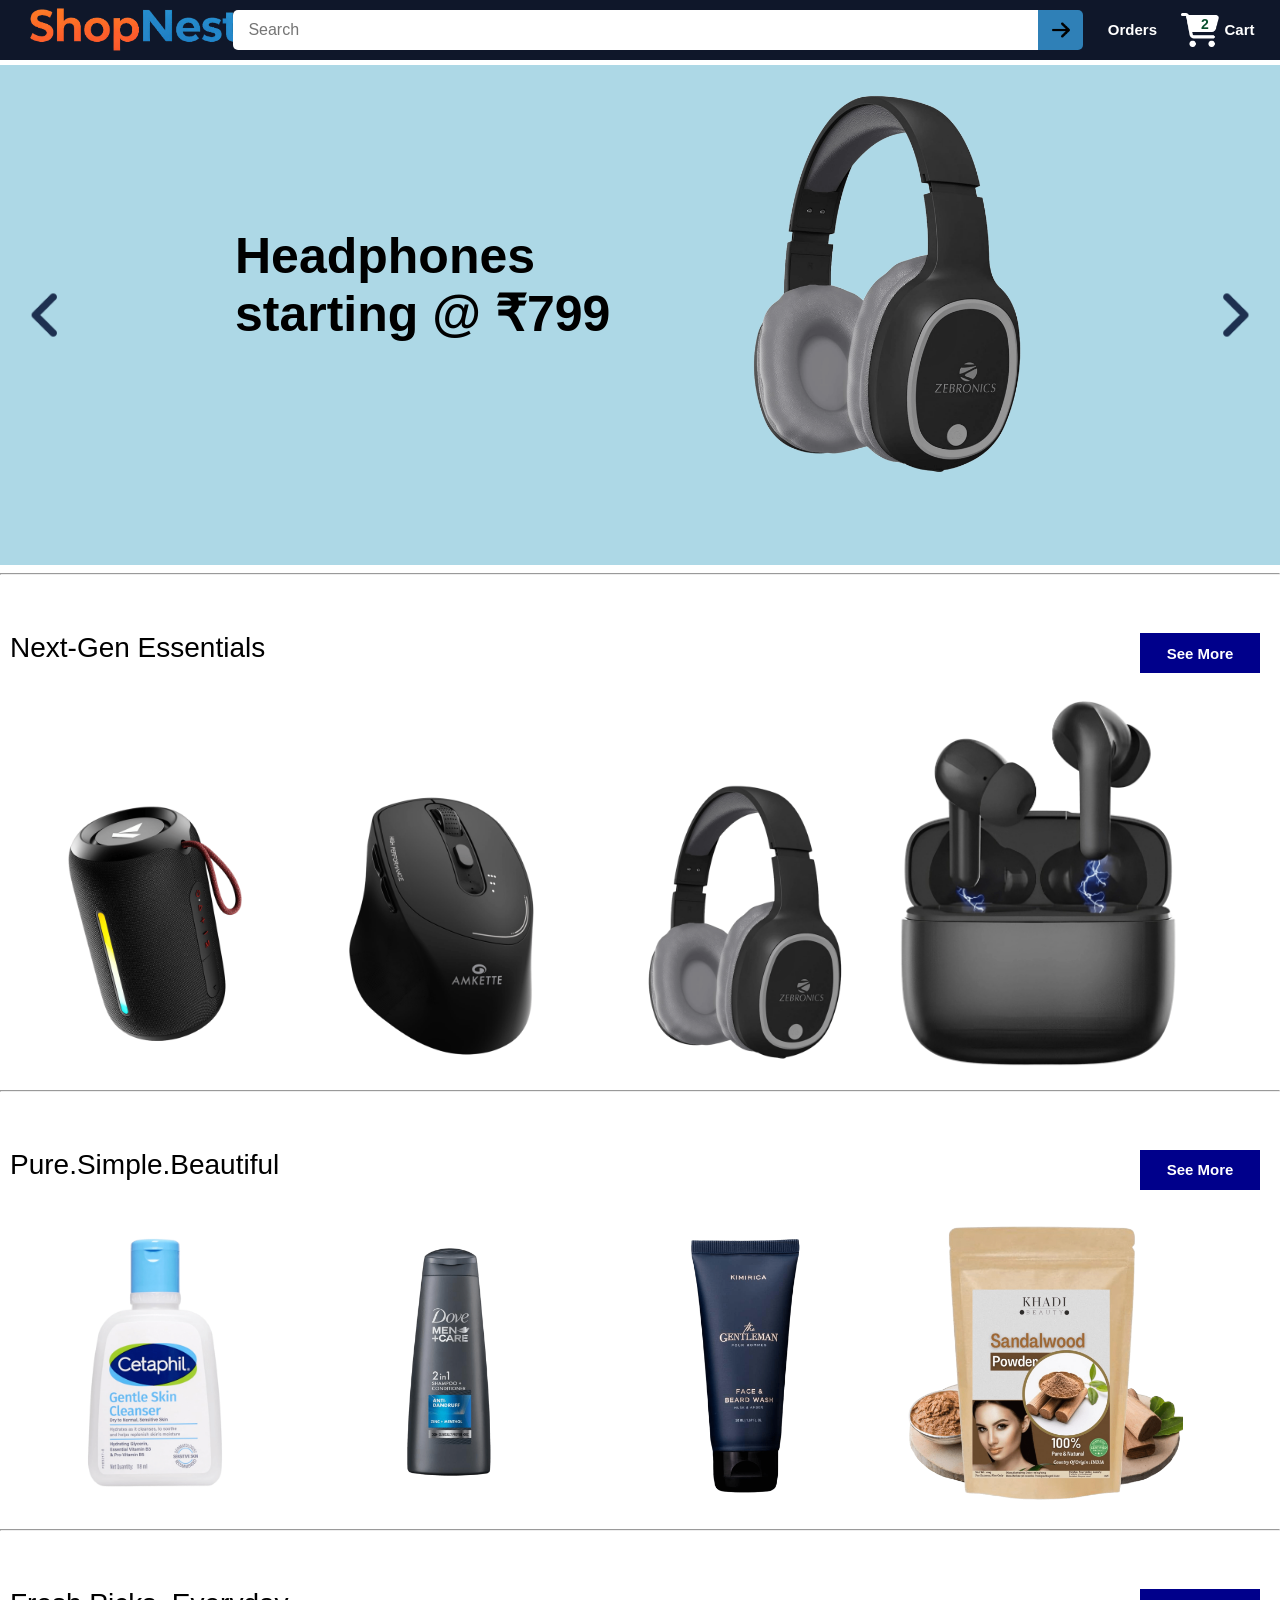
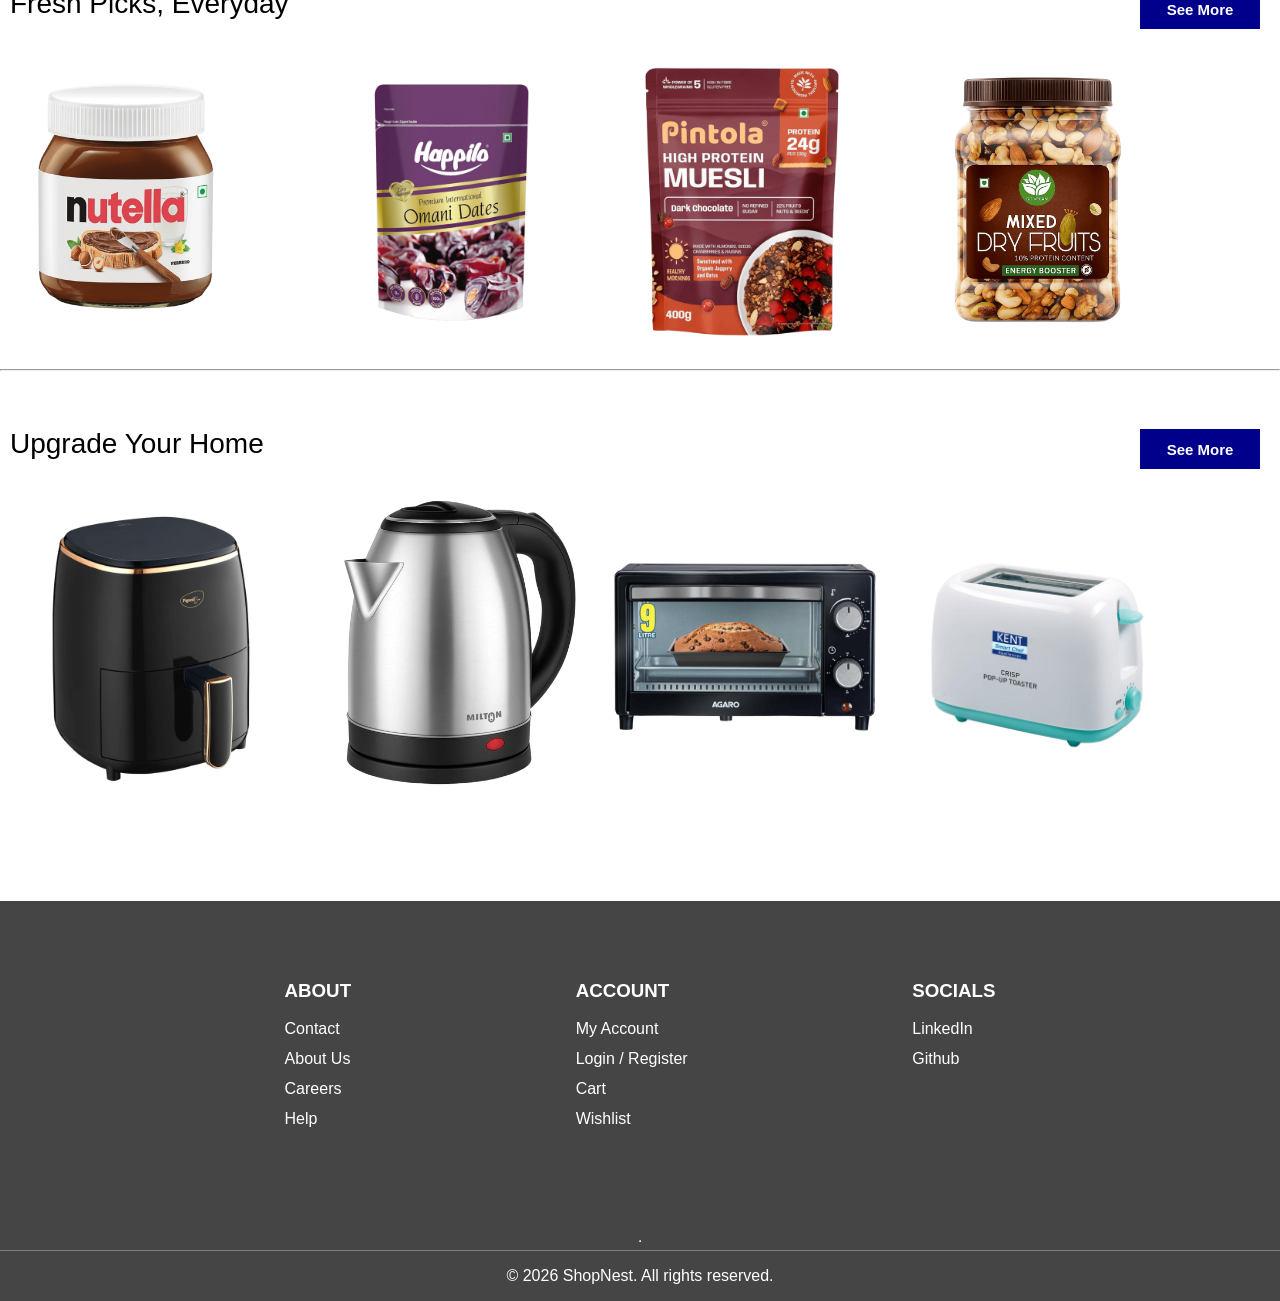
==== commit 297c5e9b: "Update index.html" ====
--- a/index.html
+++ b/index.html
@@ -93,7 +93,7 @@
             <img src="images/gadgets/Boat-speaker.png" alt="">
             <img src="images/gadgets/Rechargable-wire-mouse.png" alt="">
             <img src="images/gadgets/Headphone.png" alt="">
-            <img src="images/gadgets/Smart-Watch.png" alt="">
+            <img src="images/gadgets/Earbud.png" alt="">
         </div>
 
         <hr>
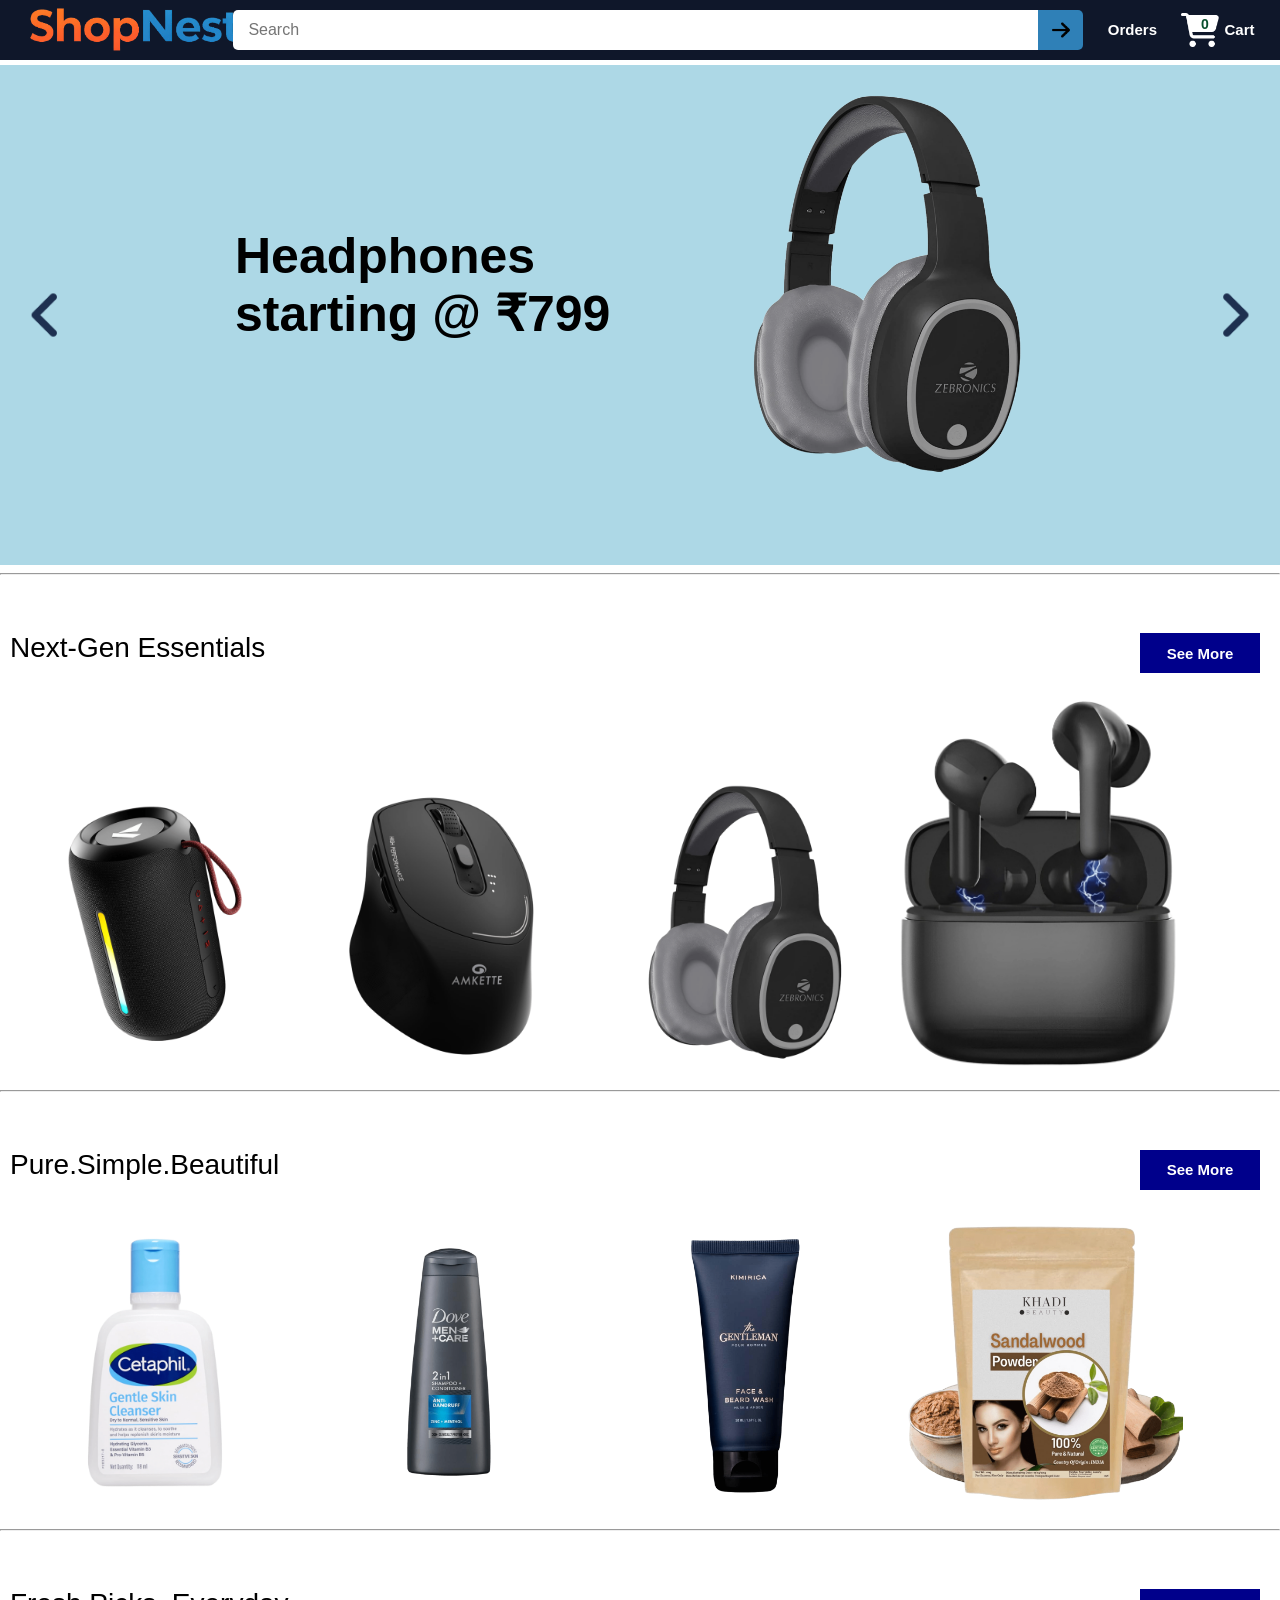
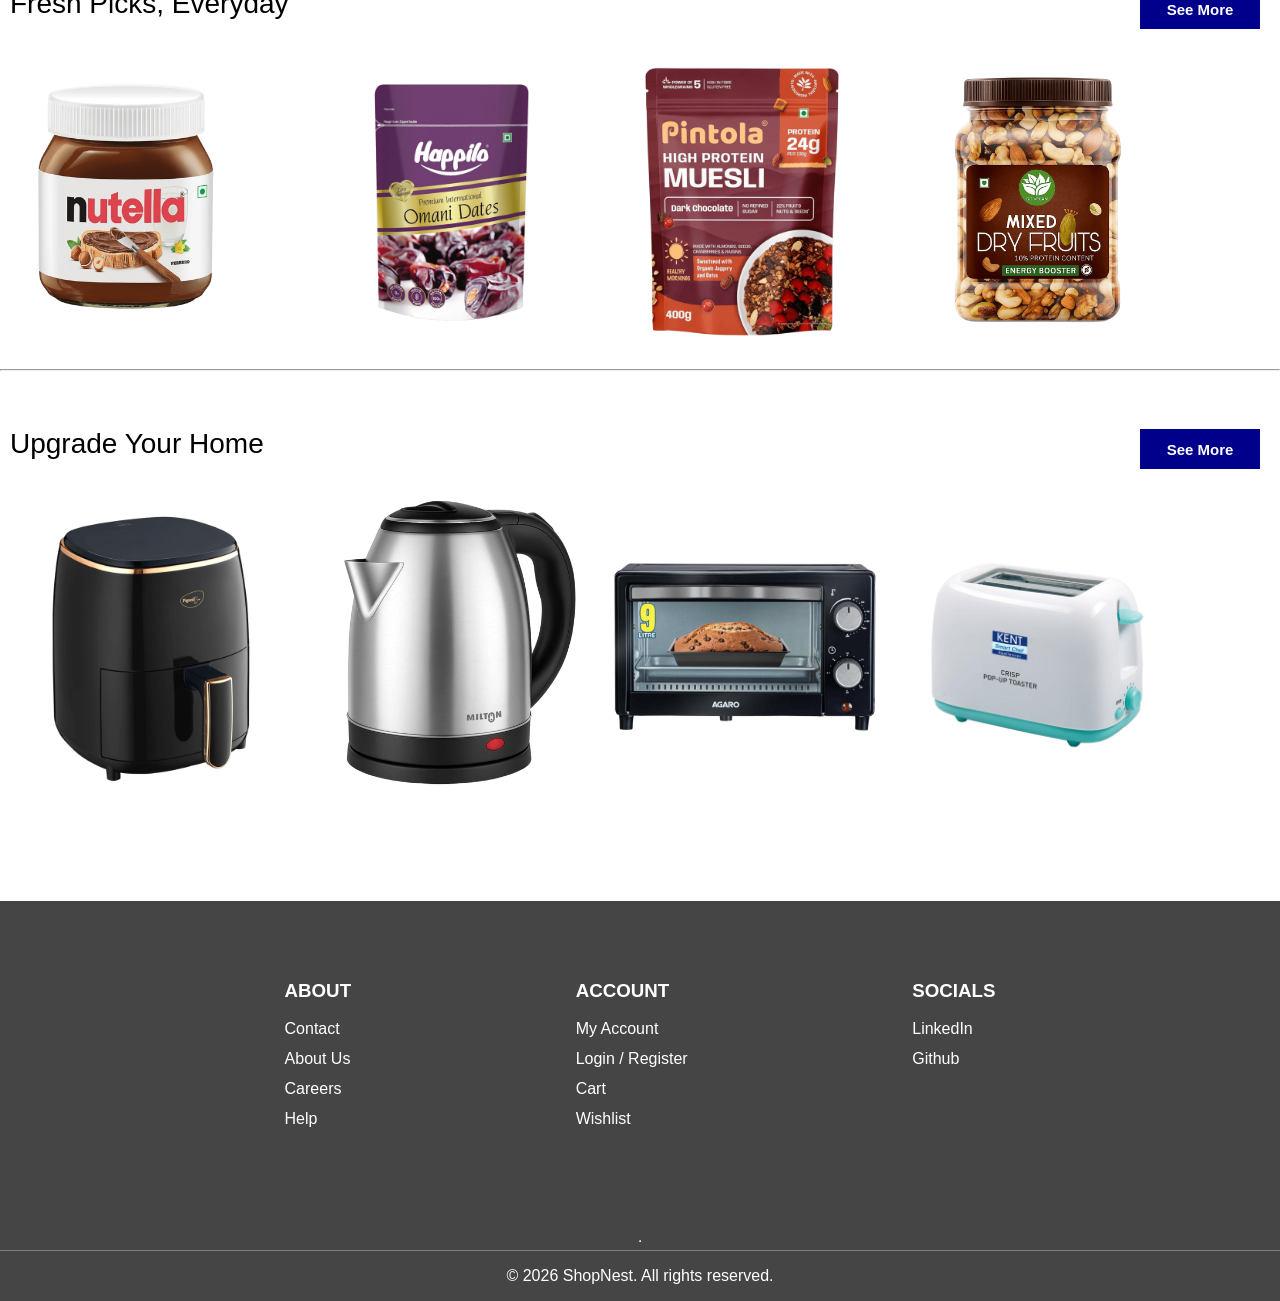
==== commit 04a7001a: "Update index.html" ====
--- a/index.html
+++ b/index.html
@@ -124,19 +124,6 @@
 
         <hr>
 
-        <!-- <div class="product-category">
-            <p>
-                Escape into Books..
-                <button onclick="window.location.href='books.html'">See More</button>
-            </p>
-            <img src="images/books/Eat that frog.jpg" alt="" class="books-img">
-            <img src="images/books/Ikigai.jpg" alt="" class="books-img">
-            <img src="images/books/Brian Tracy.jpg" alt="" class="books-img">
-            <img src="images/books/Atomic Habits.jpg" alt="" class="books-img">
-        </div> -->
-
-        <!-- <hr> -->
-
         <div class="product-category">
             <p>
                 Upgrade Your Home
